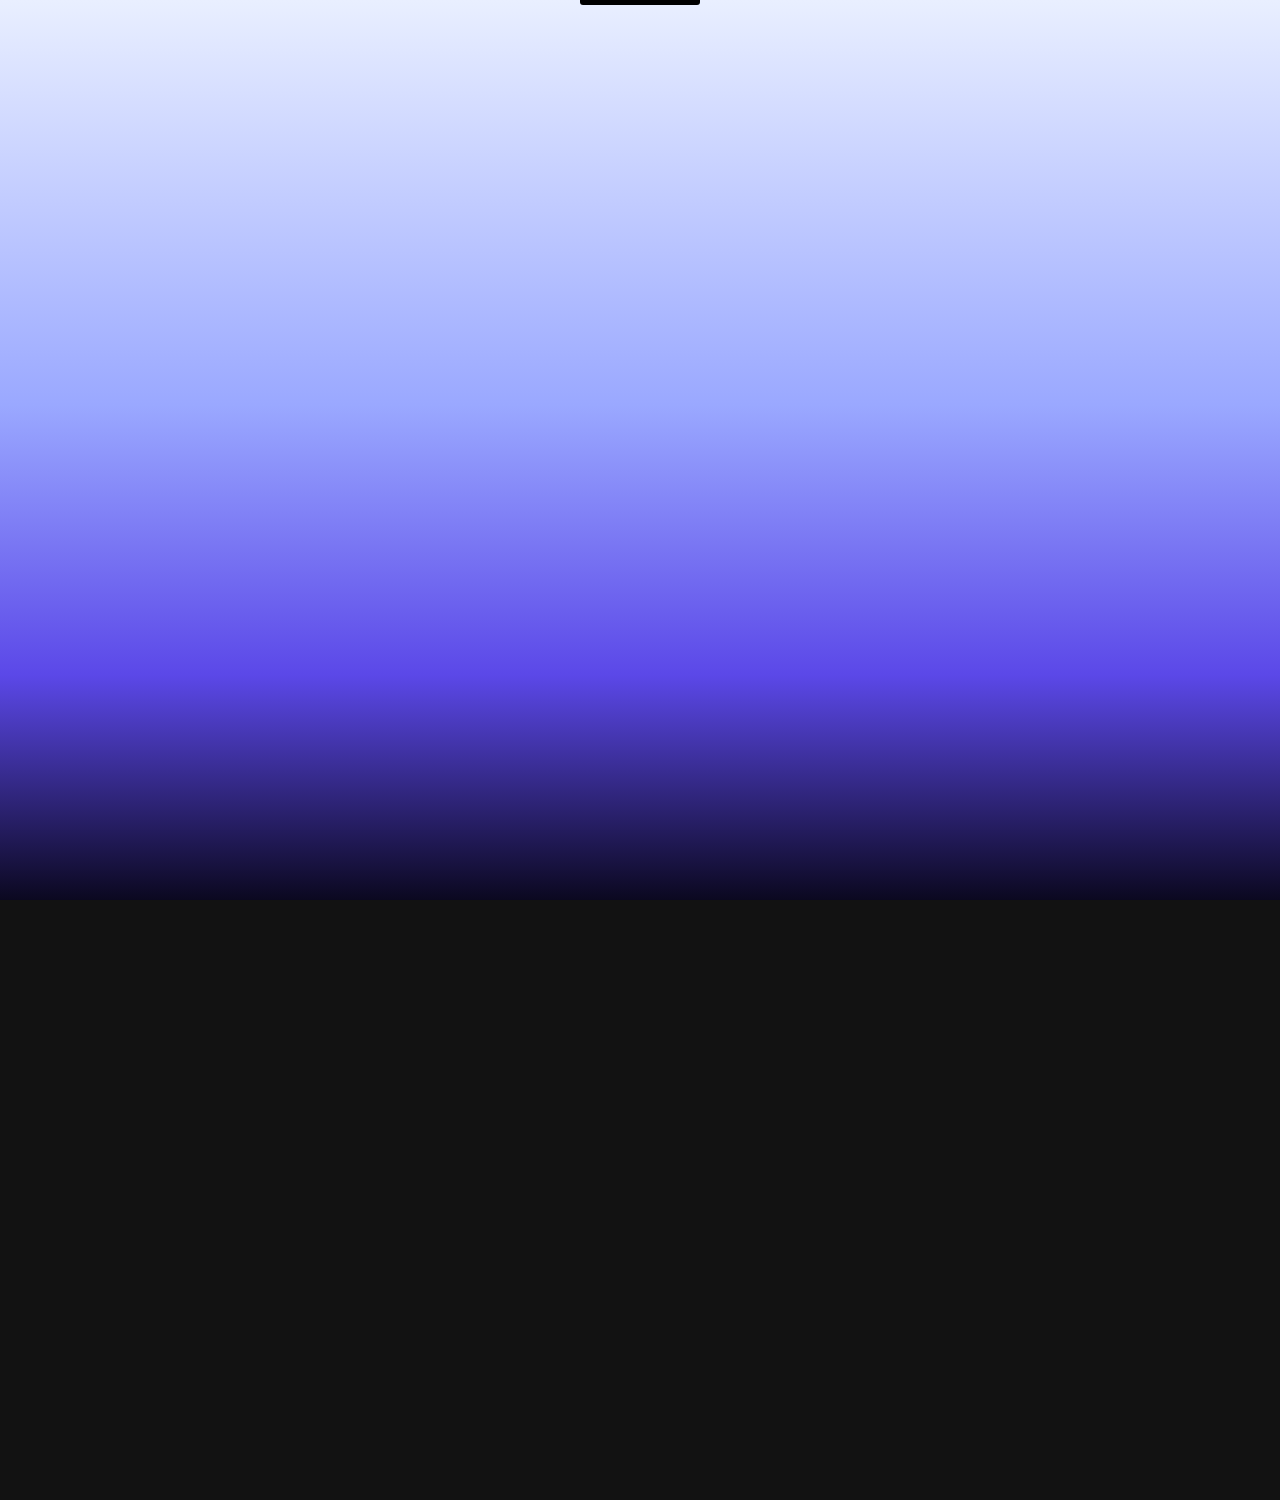
==== src/index.html @ 9a021958 "v1.2.1: frosted look only inside the notch, no backdrop behind Spidey The window-level blur covered " ====
<!doctype html>
<html lang="en">
  <head>
    <meta charset="utf-8" />
    <meta name="viewport" content="width=device-width, initial-scale=1" />
    <title>Lentera</title>
    <link rel="stylesheet" href="style.css" />
  </head>
  <body>
    <!-- Ikon garis (SVG) yang dipakai ulang di seluruh tampilan -->
    <svg width="0" height="0" style="position: absolute" aria-hidden="true">
      <defs>
        <!-- Garis tinta goresan tangan: tepi digoyang sedikit dengan noise -->
        <filter id="rough" x="-5%" y="-5%" width="110%" height="110%">
          <feTurbulence type="fractalNoise" baseFrequency="0.035" numOctaves="2" seed="7" />
          <feDisplacementMap in="SourceGraphic" scale="3.5" />
        </filter>
        <symbol id="i-play" viewBox="0 0 24 24"><path d="M8 5.5v13l11-6.5z" fill="currentColor" /></symbol>
        <symbol id="i-pause" viewBox="0 0 24 24"><rect x="6.5" y="5" width="4" height="14" rx="1.2" fill="currentColor" /><rect x="13.5" y="5" width="4" height="14" rx="1.2" fill="currentColor" /></symbol>
        <symbol id="i-rew" viewBox="0 0 24 24"><path d="M11.5 6v12L3 12zM21 6v12l-8.5-6z" fill="currentColor" /></symbol>
        <symbol id="i-ff" viewBox="0 0 24 24"><path d="M12.5 6v12L21 12zM3 6v12l8.5-6z" fill="currentColor" /></symbol>
        <symbol id="i-lyrics" viewBox="0 0 24 24"><path d="M5 4h14a2 2 0 0 1 2 2v9a2 2 0 0 1-2 2h-8l-5 4v-4H5a2 2 0 0 1-2-2V6a2 2 0 0 1 2-2z" fill="none" stroke="currentColor" stroke-width="1.8" stroke-linejoin="round" /><circle cx="9" cy="10.5" r="1.3" fill="currentColor" /><circle cx="15" cy="10.5" r="1.3" fill="currentColor" /></symbol>
        <symbol id="i-lyrics-on" viewBox="0 0 24 24"><path d="M5 4h14a2 2 0 0 1 2 2v9a2 2 0 0 1-2 2h-8l-5 4v-4H5a2 2 0 0 1-2-2V6a2 2 0 0 1 2-2z" fill="currentColor" /><circle cx="9" cy="10.5" r="1.4" fill="#000" /><circle cx="15" cy="10.5" r="1.4" fill="#000" /></symbol>
        <symbol id="i-left" viewBox="0 0 24 24"><path d="M14.5 6l-6 6 6 6" fill="none" stroke="currentColor" stroke-width="2.6" stroke-linecap="round" stroke-linejoin="round" /></symbol>
        <symbol id="i-right" viewBox="0 0 24 24"><path d="M9.5 6l6 6-6 6" fill="none" stroke="currentColor" stroke-width="2.6" stroke-linecap="round" stroke-linejoin="round" /></symbol>
        <symbol id="i-reset" viewBox="0 0 24 24"><path d="M19 12a7 7 0 1 1-2.05-4.95M19 4v4h-4" fill="none" stroke="currentColor" stroke-width="2" stroke-linecap="round" stroke-linejoin="round" /></symbol>
        <symbol id="i-timer" viewBox="0 0 24 24"><circle cx="12" cy="13.5" r="7.5" fill="none" stroke="currentColor" stroke-width="2" /><path d="M12 13.5V9.5M10 3h4M12 3v3" fill="none" stroke="currentColor" stroke-width="2" stroke-linecap="round" /></symbol>
        <symbol id="i-cup" viewBox="0 0 24 24"><path d="M5 9h11v5a5 5 0 0 1-5 5h-1a5 5 0 0 1-5-5zM16 10h1.5a2.5 2.5 0 0 1 0 5H16M8 3v3M11.5 3v3" fill="none" stroke="currentColor" stroke-width="1.8" stroke-linecap="round" stroke-linejoin="round" /></symbol>
        <symbol id="i-target" viewBox="0 0 24 24"><circle cx="12" cy="12" r="8" fill="none" stroke="currentColor" stroke-width="1.8" /><circle cx="12" cy="12" r="4" fill="none" stroke="currentColor" stroke-width="1.8" /><circle cx="12" cy="12" r="1.2" fill="currentColor" /></symbol>
        <symbol id="i-flag" viewBox="0 0 24 24"><path d="M6 21V4M6 4h11l-2 4 2 4H6" fill="none" stroke="currentColor" stroke-width="1.8" stroke-linecap="round" stroke-linejoin="round" /></symbol>
        <symbol id="i-sliders" viewBox="0 0 24 24"><path d="M4 7h9M17 7h3M4 17h3M11 17h9" fill="none" stroke="currentColor" stroke-width="1.8" stroke-linecap="round" /><circle cx="15" cy="7" r="2" fill="none" stroke="currentColor" stroke-width="1.8" /><circle cx="9" cy="17" r="2" fill="none" stroke="currentColor" stroke-width="1.8" /></symbol>
        <symbol id="i-drop" viewBox="0 0 24 24"><path d="M12 3.5c3.5 4.2 6 7.4 6 10.5a6 6 0 0 1-12 0c0-3.1 2.5-6.3 6-10.5z" fill="currentColor" /></symbol>
        <symbol id="i-bell" viewBox="0 0 24 24"><path d="M6 16V11a6 6 0 1 1 12 0v5l1.5 2h-15zM10 20.5a2.2 2.2 0 0 0 4 0" fill="currentColor" /></symbol>
        <symbol id="i-plus" viewBox="0 0 24 24"><circle cx="12" cy="12" r="9" fill="currentColor" /><path d="M12 8v8M8 12h8" stroke="#000" stroke-width="2.2" stroke-linecap="round" /></symbol>
        <symbol id="i-pencil" viewBox="0 0 24 24"><path d="M4 20l1-4.5L15.5 5a2.1 2.1 0 0 1 3 3L8 18.5zM13.5 7l3 3" fill="none" stroke="currentColor" stroke-width="1.8" stroke-linejoin="round" /></symbol>
        <symbol id="i-check" viewBox="0 0 24 24"><path d="M6.5 12.5l3.5 3.5 7.5-8" fill="none" stroke="currentColor" stroke-width="2.6" stroke-linecap="round" stroke-linejoin="round" /></symbol>
        <symbol id="i-x" viewBox="0 0 24 24"><path d="M7 7l10 10M17 7L7 17" fill="none" stroke="currentColor" stroke-width="2.2" stroke-linecap="round" /></symbol>
        <symbol id="i-inbox" viewBox="0 0 24 24"><path d="M12 2v8M8.5 7l3.5 3.5L15.5 7" fill="none" stroke="currentColor" stroke-width="2" stroke-linecap="round" stroke-linejoin="round" /><path d="M3 13h5l1.5 2.5h5L16 13h5v6.5a1.5 1.5 0 0 1-1.5 1.5h-15A1.5 1.5 0 0 1 3 19.5z" fill="currentColor" /></symbol>
        <symbol id="i-bolt" viewBox="0 0 24 24"><path d="M13.5 2.5L5 13.5h6l-1 8 8.5-11h-6z" fill="currentColor" /></symbol>
        <symbol id="i-bt" viewBox="0 0 24 24"><path d="M7 7.5l10 9-5 4.5V3l5 4.5-10 9" fill="none" stroke="currentColor" stroke-width="2" stroke-linecap="round" stroke-linejoin="round" /></symbol>
        <symbol id="i-headphones" viewBox="0 0 24 24"><path d="M4 15v-3a8 8 0 0 1 16 0v3" fill="none" stroke="currentColor" stroke-width="2" /><rect x="3" y="14" width="4.5" height="6.5" rx="1.8" fill="currentColor" /><rect x="16.5" y="14" width="4.5" height="6.5" rx="1.8" fill="currentColor" /></symbol>
        <symbol id="i-wifi-off" viewBox="0 0 24 24"><path d="M2.5 9a14 14 0 0 1 19 0M5.5 12.5a9.5 9.5 0 0 1 13 0M9 16a4.5 4.5 0 0 1 6 0" fill="none" stroke="currentColor" stroke-width="2" stroke-linecap="round" opacity=".45" /><circle cx="12" cy="19.5" r="1.5" fill="currentColor" /><path d="M4 4l16 16" stroke="currentColor" stroke-width="2.2" stroke-linecap="round" /></symbol>
        <symbol id="i-wifi" viewBox="0 0 24 24"><path d="M2.5 9a14 14 0 0 1 19 0M5.5 12.5a9.5 9.5 0 0 1 13 0M9 16a4.5 4.5 0 0 1 6 0" fill="none" stroke="currentColor" stroke-width="2" stroke-linecap="round" /><circle cx="12" cy="19.5" r="1.5" fill="currentColor" /></symbol>
        <symbol id="i-vol" viewBox="0 0 24 24"><path d="M4 9.5h3.5L12 5.5v13l-4.5-4H4z" fill="currentColor" /><path d="M15.5 9a4 4 0 0 1 0 6M18 6.5a7.5 7.5 0 0 1 0 11" fill="none" stroke="currentColor" stroke-width="1.8" stroke-linecap="round" /></symbol>
        <symbol id="i-mute" viewBox="0 0 24 24"><path d="M4 9.5h3.5L12 5.5v13l-4.5-4H4z" fill="currentColor" /><path d="M16 9.5l5 5M21 9.5l-5 5" stroke="currentColor" stroke-width="1.8" stroke-linecap="round" /></symbol>
        <symbol id="i-caps" viewBox="0 0 24 24"><path d="M12 4l7 7.5h-4v4H9v-4H5z" fill="none" stroke="currentColor" stroke-width="1.8" stroke-linejoin="round" /><path d="M9 19.5h6" stroke="currentColor" stroke-width="1.8" stroke-linecap="round" /></symbol>
        <symbol id="i-key" viewBox="0 0 24 24"><rect x="3" y="6" width="18" height="12" rx="2.5" fill="none" stroke="currentColor" stroke-width="1.8" /><path d="M7 10h.01M10.5 10h.01M14 10h.01M17 10h.01M8 14h8" stroke="currentColor" stroke-width="1.8" stroke-linecap="round" /></symbol>
        <symbol id="i-mosque" viewBox="0 0 24 24"><path d="M12 3c-.5 1.5-4.5 3.5-4.5 7h9C16.5 6.5 12.5 4.5 12 3zM6 21v-9h12v9h-4v-4a2 2 0 0 0-4 0v4zM3.5 21V9.5M20.5 21V9.5" fill="none" stroke="currentColor" stroke-width="1.7" stroke-linejoin="round" stroke-linecap="round" /></symbol>
        <symbol id="i-note" viewBox="0 0 24 24"><path d="M6 3h9l4 4v14H6zM14.5 3v4.5H19M9 12h7M9 16h5" fill="none" stroke="currentColor" stroke-width="1.8" stroke-linejoin="round" stroke-linecap="round" /></symbol>
        <symbol id="i-music" viewBox="0 0 24 24"><path d="M9 17.5V6l11-2.5v11.5" fill="none" stroke="currentColor" stroke-width="1.8" stroke-linejoin="round" /><circle cx="6.5" cy="17.5" r="2.7" fill="currentColor" /><circle cx="17.5" cy="15" r="2.7" fill="currentColor" /></symbol>
        <symbol id="i-folder" viewBox="0 0 24 24"><path d="M3 6.5A1.5 1.5 0 0 1 4.5 5h5l2 2h8A1.5 1.5 0 0 1 21 8.5v9a1.5 1.5 0 0 1-1.5 1.5h-15A1.5 1.5 0 0 1 3 17.5z" fill="currentColor" /></symbol>
        <symbol id="i-battery-low" viewBox="0 0 24 24"><rect x="2.5" y="7" width="17" height="10" rx="2.5" fill="none" stroke="currentColor" stroke-width="1.8" /><rect x="5" y="9.5" width="3.5" height="5" rx="1" fill="currentColor" /><path d="M21.5 10.5v3" stroke="currentColor" stroke-width="2" stroke-linecap="round" /></symbol>
        <symbol id="i-gear" viewBox="0 0 24 24"><circle cx="12" cy="12" r="3" fill="none" stroke="currentColor" stroke-width="1.8" /><path d="M12 2.8v2.4M12 18.8v2.4M2.8 12h2.4M18.8 12h2.4M5.5 5.5l1.7 1.7M16.8 16.8l1.7 1.7M5.5 18.5l1.7-1.7M16.8 7.2l1.7-1.7" stroke="currentColor" stroke-width="1.8" stroke-linecap="round" /></symbol>
      </defs>
    </svg>

    <div id="stage">
      <div id="notch" class="collapsed" data-page="music">
        <div class="body">
          <!-- Notch tertutup: cincin baterai, jam, gelombang suara -->
          <div class="mini">
            <span class="batt" id="miniBatt"><span class="ring-mini" id="miniRing"></span><svg class="bolt" id="miniBolt"><use href="#i-bolt" /></svg></span>
            <div class="mini-center">
              <div class="mini-clock" id="miniClock"></div>
              <div class="mini-text" id="miniText"></div>
            </div>
            <span class="wave" id="miniWave"><i></i><i></i><i></i><i></i><i></i></span>
            <div class="eyes" id="eyes"><i></i><i></i><span class="zz">z</span></div>
          </div>

          <!-- Kartu sekilas -->
          <div class="peek" id="peek">
            <div class="peek-ring" id="peekRing"></div>
            <div class="peek-text">
              <div class="peek-title" id="peekTitle"></div>
              <div class="peek-body" id="peekBody"></div>
              <div class="peek-bar" id="peekBar"><i></i></div>
            </div>
            <div class="peek-side" id="peekSide"></div>
          </div>

          <!-- Notch terbuka -->
          <div class="panel">
            <header class="phead">
              <div class="pleft">
                <button class="gear" id="gearBtn" title="Settings"><svg><use href="#i-gear" /></svg></button>
                <div class="ptitle" id="ptitle"></div>
              </div>
              <div class="pdate"><span class="batt" id="headBatt"><span class="ring-mini" id="headRing"></span><span id="headPct"></span><svg class="bolt" id="headBolt"><use href="#i-bolt" /></svg></span><span id="dateBig"></span><b id="clockBig"></b></div>
              <span class="wave" id="headWave"><i></i><i></i><i></i><i></i><i></i></span>
            </header>

            <button class="nav nav-l" id="navL" title="Previous"><svg><use href="#i-left" /></svg></button>
            <button class="nav nav-r" id="navR" title="Next"><svg><use href="#i-right" /></svg></button>

            <!-- Musik -->
            <section class="page" data-page="music">
              <div class="player">
                <div class="art" id="art"></div>
                <div class="pinfo">
                  <div class="ptrack" id="track"></div>
                  <div class="partist" id="artist"></div>
                </div>
                <div class="ptime">
                  <span id="tPos">00:00</span>
                  <div class="seek" id="seek"><div class="seek-fill" id="seekFill"></div></div>
                  <span id="tLeft">-00:00</span>
                </div>
                <div class="pctrl">
                  <button class="lyr" id="lyricsBtn" title="Lyrics"><svg><use href="#i-lyrics" /></svg></button>
                  <div class="pbtns">
                    <button data-media="prev" title="Previous"><svg><use href="#i-rew" /></svg></button>
                    <button data-media="toggle" class="pp" id="playBtn" title="Play/Pause"><svg><use href="#i-play" /></svg></button>
                    <button data-media="next" title="Next"><svg><use href="#i-ff" /></svg></button>
                  </div>
                </div>
              </div>
              <div class="lyrics" id="lyrics"></div>
            </section>

            <!-- Fokus: timer bebas + stopwatch -->
            <section class="page" data-page="timer">
              <div class="focus">
                <div class="fring" id="fring">
                  <svg viewBox="0 0 100 100"><circle class="trk" cx="50" cy="50" r="44" /><circle class="prg" id="fprg" cx="50" cy="50" r="44" /></svg>
                  <svg class="ficon"><use href="#i-timer" /></svg>
                </div>
                <div class="fmain">
                  <div class="fclock"><span id="fClock">25:00</span><button class="round" id="fReset" title="Reset"><svg><use href="#i-reset" /></svg></button></div>
                  <div class="fsub" id="fSub">Focus</div>
                  <div class="fbtns">
                    <button class="pill" id="fLeft"></button>
                    <button class="pill go" id="fStart"><svg><use href="#i-play" /></svg></button>
                    <button class="pill" id="fMode"></button>
                  </div>
                </div>
                <!-- Pengaturan timer -->
                <div class="fedit" id="fEdit" hidden>
                  <div class="fe-row">
                    <label><input type="number" id="cdH" min="0" max="23" value="0" /><span>h</span></label>
                    <label><input type="number" id="cdM" min="0" max="59" value="25" /><span>m</span></label>
                    <label><input type="number" id="cdS" min="0" max="59" value="0" /><span>s</span></label>
                    <input type="text" id="cdLabel" placeholder="Name, e.g. Study" maxlength="24" />
                  </div>
                  <div class="presets" id="presets"></div>
                  <div class="fe-row">
                    <label class="chk"><input type="checkbox" id="cdRepeat" /> Repeat automatically</label>
                    <span class="grow"></span>
                    <button class="pill" id="cdSave"><svg><use href="#i-plus" /></svg>Save preset</button>
                    <button class="pill light" id="fEditDone">Done</button>
                  </div>
                </div>
              </div>
            </section>

            <!-- Sholat -->
            <section class="page" data-page="prayer">
              <div class="prayer">
                <div class="pr-left">
                  <div class="pr-name" id="prName"></div>
                  <div class="pr-time" id="prTime"></div>
                  <div class="pr-count" id="prCount"></div>
                </div>
                <div class="pr-list" id="prList"></div>
              </div>
            </section>

            <!-- Air -->
            <section class="page" data-page="water">
              <div class="water">
                <div class="w-left">
                  <div class="w-top">
                    <div class="w-num"><b id="wNow">0</b><span> / <span id="wGoal">2</span> L</span></div>
                    <button class="switch" id="wSwitch" title="Drink reminder"><i><svg><use href="#i-bell" /></svg></i></button>
                  </div>
                  <div class="w-sub" id="wSub"></div>
                  <div class="w-bar"><i id="wBar"></i></div>
                  <div class="w-btns">
                    <button class="pill blue" id="waterAdd"><svg><use href="#i-drop" /></svg><span>Drink</span></button>
                    <button class="pill" id="waterSetBtn"><svg><use href="#i-sliders" /></svg>Adjust</button>
                  </div>
                </div>
                <div class="w-right">
                  <div class="chart" id="waterChart"></div>
                  <div class="w-set" id="waterSet" hidden>
                    <div class="ws-row"><span>Target</span><span class="chips" id="goalChips"></span></div>
                    <div class="ws-row"><span>Glass size</span><span class="chips" id="glassChips"></span></div>
                    <div class="ws-row"><span>Active hours</span><span class="hours"><input type="number" id="wFrom" min="0" max="23" /> – <input type="number" id="wTo" min="1" max="24" /></span></div>
                    <div class="ws-row"><span>Remind every</span>
                      <select id="wEvery"><option value="30">30 min</option><option value="45">45 min</option><option value="60">1 hour</option><option value="90">1.5 hours</option><option value="120">2 hours</option></select>
                    </div>
                    <div class="ws-row"><span></span><button class="link" id="waterUndo">Undo last drink</button></div>
                  </div>
                </div>
              </div>
            </section>

            <!-- Rak -->
            <section class="page" data-page="shelf">
              <div class="shelf" id="shelf">
                <div class="shelf-empty" id="shelfEmpty">
                  <svg><use href="#i-inbox" /></svg>
                  <b id="shelfDropText">Drop files here</b>
                  <span>Drag them out anytime · click to open</span>
                </div>
                <ul class="shelf-items" id="shelfItems"></ul>
                <button class="shelf-clear" id="shelfClear" title="Clear shelf">Clear</button>
              </div>
            </section>

            <!-- To-do -->
            <section class="page" data-page="todo">
              <div class="todo">
                <div class="t-left">
                  <div class="t-score" id="todoScore">0/0</div>
                  <div class="t-sub">Done today</div>
                  <div class="t-btns">
                    <button class="pill" id="todoAddBtn"><svg><use href="#i-plus" /></svg>Add</button>
                    <button class="pill" id="todoEditBtn"><svg><use href="#i-pencil" /></svg>Edit</button>
                  </div>
                </div>
                <div class="t-right">
                  <form class="t-form" id="todoForm" hidden>
                    <input type="text" id="todoInput" placeholder="Task name" maxlength="120" />
                    <input type="time" id="todoTime" title="Reminder time (optional)" />
                    <button class="round ok" id="todoSubmit" title="Save"><svg><use href="#i-check" /></svg></button>
                    <button class="round" type="button" id="todoCancel" title="Cancel"><svg><use href="#i-x" /></svg></button>
                  </form>
                  <ul class="t-list" id="todoList"></ul>
                </div>
              </div>
            </section>

            <!-- Notifikasi -->
            <section class="page" data-page="notif">
              <ul class="n-list" id="notifList"></ul>
            </section>

            <!-- Pengaturan -->
            <section class="page" data-page="settings">
              <div class="settings">
                <label>Nickname <input type="text" id="setName" maxlength="20" placeholder="e.g. Claudia" /></label>
                <label>Prayer city <select id="setCity"></select></label>
                <label>Find another city (Indonesia)
                  <span class="pair"><input type="text" id="citySearch" placeholder="e.g. Sleman" /><button class="pill small" id="citySearchBtn">Search</button></span>
                </label>
                <label class="custom-loc" id="customLoc">Latitude / Longitude
                  <span class="pair"><input type="number" step="0.0001" id="setLat" /><input type="number" step="0.0001" id="setLng" /></span>
                </label>
                <label>Prayer times source <select id="setPrayerSrc">
                  <option value="online">Online (Kemenag RI, auto-updates)</option><option value="offline">Offline calculation</option>
                </select></label>
                <label>Remind before prayer <select id="setPreMin">
                  <option value="0">Off</option><option value="5">5 min</option><option value="10">10 min</option><option value="15">15 min</option><option value="30">30 min</option>
                </select></label>
                <label>Manual correction (min) <input type="number" id="setOffset" min="-15" max="15" value="0" /></label>
                <label>Spidey appears every <select id="setMascot">
                  <option value="0">Off</option><option value="2">2 min</option><option value="4">4 min</option><option value="7">7 min</option><option value="10">10 min</option><option value="20">20 min</option>
                </select></label>
                <div class="set-status" id="prayerSrcInfo"></div>
                <label class="chk"><input type="checkbox" id="setMinimal" /> Thin line when not in use</label>
                <label class="chk"><input type="checkbox" id="setPrayerSound" /> Sound at prayer time</label>
                <label class="chk"><input type="checkbox" id="setEyes" /> Sleepy eyes when PC is idle</label>
                <label class="chk"><input type="checkbox" id="setMiniLyrics" /> Lyrics in the closed notch</label>
                <label class="chk"><input type="checkbox" id="setNotifPeek" /> Show other apps' notifications</label>
                <label class="chk"><input type="checkbox" id="setOverlays" /> Volume, Caps Lock &amp; language pop-ups</label>
                <label class="chk"><input type="checkbox" id="setAutostart" /> Start with Windows</label>
                <button class="link danger" id="resetAll">Erase all Lentera data</button>
              </div>
            </section>

            <div class="dots" id="dots"></div>
          </div>
        </div>
      </div>

      <div class="mascot" id="mascot"></div>
      <div class="bubble" id="bubble"></div>
    </div>

    <script type="module" src="js/app.js"></script>
  </body>
</html>
---- src/style.css ----
:root {
  --bg: #000;
  --gray: #2c2c2e;
  --gray-2: #3a3a3c;
  --fg: #ffffff;
  --fg-2: #a1a1a6;
  --fg-3: #6e6e73;
  --line: rgba(255, 255, 255, 0.1);
  --green: #32d74b;
  --green-bg: #173a1d;
  --blue: #2f8cff;
  --blue-2: #5ab4ff;
  --red: #ff4b55;
  --ease: cubic-bezier(0.32, 0.72, 0, 1);
  color-scheme: dark;
}

* {
  box-sizing: border-box;
}

html,
body {
  margin: 0;
  height: 100%;
  background: transparent;
  overflow: hidden;
  font-family: "Segoe UI Variable Display", "Segoe UI Variable Text", "Segoe UI", system-ui, sans-serif;
  font-size: 17px;
  color: var(--fg);
  user-select: none;
  -webkit-font-smoothing: antialiased;
}

button,
input,
select {
  font: inherit;
  color: inherit;
}

button {
  cursor: pointer;
  border: 0;
  background: none;
  padding: 0;
}

svg {
  width: 1em;
  height: 1em;
  flex: none;
}

#stage {
  position: relative;
  width: 100%;
  height: 100%;
}

/* ================= Bentuk notch ================= */

#notch {
  position: absolute;
  top: 0;
  left: 50%;
  transform: translateX(-50%);
  width: var(--w, 236px);
  height: var(--h, 40px);
  --r: 16px;
  transition:
    width 0.5s var(--ease),
    height 0.5s var(--ease);
}

/* Lengkungan cekung di kiri-kanan atas, seperti notch laptop */
#notch::before,
#notch::after {
  content: "";
  position: absolute;
  top: 0;
  width: 12px;
  height: 12px;
  pointer-events: none;
}

#notch::before {
  left: -12px;
  background: radial-gradient(circle at 0 100%, transparent 11.5px, var(--bg) 12px);
}

#notch::after {
  right: -12px;
  background: radial-gradient(circle at 100% 100%, transparent 11.5px, var(--bg) 12px);
}

.body {
  position: absolute;
  inset: 0;
  overflow: hidden;
  background: var(--bg);
  border-radius: 0 0 var(--r) var(--r);
  transition: border-radius 0.5s var(--ease), background 0.5s;
}

#notch.expanded,
#notch.peeking {
  filter: drop-shadow(0 14px 30px rgba(0, 0, 0, 0.45));
}

#notch.expanded {
  --w: 660px;
  --h: 228px;
}

#notch.expanded .body,
#notch.peeking .body {
  border-radius: 0 0 34px 34px;
}

#notch.expanded.lyrics-mode {
  --w: 820px;
}

#notch.expanded.lyrics-mode .body {
  background: linear-gradient(180deg, #000 0%, #050b1f 35%, #13306e 100%);
}

#notch.peeking {
  --w: 500px;
  --h: 92px;
}

#notch.peeking.small {
  --w: 330px;
  --h: 56px;
}

#notch.peeking.small .body {
  border-radius: 0 0 26px 26px;
}

#notch.collapsed.wide {
  --w: 380px;
}

#notch.collapsed.minimal:not(.wide) {
  --w: 200px;
  --h: 8px;
}

#notch.collapsed.minimal:not(.wide) .body {
  border-radius: 0 0 5px 5px;
}

#notch.collapsed.minimal:not(.wide)::before,
#notch.collapsed.minimal:not(.wide)::after {
  opacity: 0;
}

#notch.minimal:not(.wide) .mini {
  opacity: 0;
}

/* Mata: notch diberi cahaya biru-ungu di bagian bawah */
#notch.collapsed.idle .body {
  background:
    radial-gradient(120% 70% at 20% 120%, rgba(0, 200, 255, 0.95), transparent 60%),
    radial-gradient(120% 70% at 80% 120%, rgba(140, 70, 255, 0.95), transparent 60%),
    #000;
}

#notch.collapsed.idle {
  --h: 46px;
}

#notch.glow .body {
  box-shadow: inset 0 -2px 0 var(--accent, #fff);
}

.mini,
.peek,
.panel {
  position: absolute;
  inset: 0;
  transition: opacity 0.25s;
}

.peek,
.panel {
  opacity: 0;
  pointer-events: none;
}

#notch.peeking .mini,
#notch.expanded .mini {
  opacity: 0;
  pointer-events: none;
}

#notch.peeking .peek {
  opacity: 1;
  pointer-events: auto;
  transition-delay: 0.14s;
}

#notch.expanded .panel {
  opacity: 1;
  pointer-events: auto;
  transition-delay: 0.16s;
}

/* ================= Notch tertutup ================= */

.mini {
  display: flex;
  align-items: center;
  gap: 10px;
  padding: 0 16px;
}

.mini > * {
  transition: opacity 0.6s;
}

.mini-center {
  flex: 1;
  min-width: 0;
  display: grid;
  place-items: center;
}

.mini-clock,
.mini-text {
  grid-area: 1 / 1;
  transition: opacity 0.6s;
}

.mini-clock {
  font-size: 22px;
  font-weight: 700;
  font-variant-numeric: tabular-nums;
}

.mini-text {
  max-width: 100%;
  font-size: 16px;
  font-weight: 600;
  color: var(--fg-2);
  white-space: nowrap;
  overflow: hidden;
  text-overflow: ellipsis;
  opacity: 0;
}

#notch.has-text .mini-text {
  opacity: 1;
}

#notch.has-text .mini-clock {
  opacity: 0;
}

/* Cincin progres kecil (baterai) */
.ring-mini {
  --p: 0;
  --c: var(--green);
  width: 18px;
  height: 18px;
  border-radius: 50%;
  background: conic-gradient(var(--c) calc(var(--p) * 1%), rgba(255, 255, 255, 0.14) 0);
  -webkit-mask: radial-gradient(circle, transparent 5.5px, #000 6px);
  mask: radial-gradient(circle, transparent 5.5px, #000 6px);
  flex: none;
}

/* Ikon gelombang suara */
.wave {
  display: flex;
  align-items: center;
  gap: 2px;
  height: 18px;
}

.wave i {
  width: 3px;
  border-radius: 2px;
  background: var(--fg);
  height: 60%;
}

.wave i:nth-child(1) {
  height: 55%;
}
.wave i:nth-child(2) {
  height: 100%;
}
.wave i:nth-child(3) {
  height: 75%;
}
.wave i:nth-child(4) {
  height: 100%;
}
.wave i:nth-child(5) {
  height: 65%;
}

.wave.on i {
  animation: wv 0.9s ease-in-out infinite;
}
.wave.on i:nth-child(2) {
  animation-delay: -0.2s;
}
.wave.on i:nth-child(3) {
  animation-delay: -0.5s;
}
.wave.on i:nth-child(4) {
  animation-delay: -0.35s;
}
.wave.on i:nth-child(5) {
  animation-delay: -0.65s;
}

@keyframes wv {
  0%,
  100% {
    transform: scaleY(0.45);
  }
  50% {
    transform: scaleY(1);
  }
}

/* Mata maskot */
.eyes {
  position: absolute;
  left: 50%;
  top: 50%;
  transform: translate(-50%, -58%);
  display: flex;
  gap: 18px;
  opacity: 0;
  pointer-events: none;
}

.eyes i {
  width: 12px;
  height: 19px;
  border-radius: 50%;
  background: #fff;
  box-shadow: 0 0 8px rgba(255, 255, 255, 0.35);
  animation: blink 5s infinite;
  transition: height 0.6s var(--ease), border-radius 0.6s;
}

@keyframes blink {
  0%,
  94%,
  100% {
    transform: scaleY(1);
  }
  97% {
    transform: scaleY(0.1);
  }
}

.eyes .zz {
  position: absolute;
  right: -16px;
  top: -8px;
  font-size: 14px;
  font-weight: 800;
  color: #cfe3ff;
  opacity: 0;
  animation: zf 2.4s ease-in-out infinite;
}

@keyframes zf {
  50% {
    transform: translate(3px, -4px);
  }
}

#notch.idle .eyes {
  opacity: 1;
}

#notch.idle .mini > :not(.eyes) {
  opacity: 0;
}

#notch.dozing .eyes i {
  height: 3px;
  border-radius: 2px;
  margin-top: 8px;
  animation: none;
}

#notch.dozing .eyes .zz {
  opacity: 1;
}

#notch.waving .eyes i {
  height: 9px;
  border-radius: 9px 9px 3px 3px;
  animation: none;
}

#notch.waving .eyes {
  animation: hello 0.4s ease-in-out 5 alternate;
}

@keyframes hello {
  to {
    transform: translate(-50%, -58%) rotate(6deg);
  }
}

/* ================= Kartu sekilas ================= */

.peek {
  display: flex;
  align-items: center;
  gap: 18px;
  padding: 6px 34px 4px;
}

.peek-ring {
  --p: 100;
  --c: var(--green);
  position: relative;
  flex: none;
  width: 46px;
  height: 46px;
  display: grid;
  place-items: center;
  font-size: 25px;
}

.peek-ring::before {
  content: "";
  position: absolute;
  inset: 0;
  border-radius: 50%;
  background: conic-gradient(var(--c) calc(var(--p) * 1%), rgba(255, 255, 255, 0.16) 0);
  -webkit-mask: radial-gradient(circle, transparent 17px, #000 17.5px);
  mask: radial-gradient(circle, transparent 17px, #000 17.5px);
}

#notch.small .peek {
  padding: 4px 24px 2px;
  gap: 12px;
}

#notch.small .peek-ring {
  width: 30px;
  height: 30px;
  font-size: 18px;
}

#notch.small .peek-ring::before {
  -webkit-mask: radial-gradient(circle, transparent 11px, #000 11.5px);
  mask: radial-gradient(circle, transparent 11px, #000 11.5px);
}

.peek-text {
  flex: 1;
  min-width: 0;
}

.peek-title {
  font-weight: 700;
  font-size: 25px;
  white-space: nowrap;
  overflow: hidden;
  text-overflow: ellipsis;
}

#notch.small .peek-title {
  font-size: 18px;
}

.peek-body {
  color: var(--fg-2);
  font-size: 18px;
  white-space: nowrap;
  overflow: hidden;
  text-overflow: ellipsis;
}

.peek-body:empty {
  display: none;
}

.peek-bar {
  display: none;
  height: 4px;
  border-radius: 2px;
  background: var(--gray-2);
  overflow: hidden;
  margin-top: 5px;
}

.peek-bar.on {
  display: block;
}

.peek-bar i {
  display: block;
  height: 100%;
  width: 0;
  background: var(--fg);
  transition: width 0.15s;
}

.peek-side {
  flex: none;
  font-size: 42px;
  font-weight: 500;
  font-variant-numeric: tabular-nums;
}

#notch.small .peek-side {
  font-size: 21px;
  font-weight: 700;
}

/* Lingkaran ikon di kanan (mis. headphone) */
.peek-side .bubble-icon {
  width: 62px;
  height: 62px;
  border-radius: 50%;
  display: grid;
  place-items: center;
  font-size: 36px;
  background: radial-gradient(circle, #0d2a36 0 55%, #0a1d26 56% 100%);
  box-shadow: inset 0 0 0 2px #1b4d63, 0 0 0 5px #0d1f28;
  color: #9fe3ff;
}

#notch.peeking[data-theme] .body {
  background: var(--g);
}

/* ================= Panel terbuka ================= */

.panel {
  padding: 12px 56px 10px;
  display: flex;
  flex-direction: column;
}

.phead {
  position: relative;
  display: flex;
  align-items: center;
  justify-content: space-between;
  height: 30px;
  margin: 0 -32px 4px -32px;
}

.pleft {
  display: flex;
  align-items: center;
  gap: 10px;
  min-width: 0;
}

/* Ikon gerigi pengaturan di kiri atas; berputar sedikit tiap diklik */
.gear {
  width: 30px;
  height: 30px;
  border-radius: 50%;
  display: grid;
  place-items: center;
  font-size: 25px;
  color: var(--fg-2);
  transition: color 0.2s, background 0.2s;
}

.gear svg {
  transition: transform 0.6s cubic-bezier(0.34, 1.56, 0.64, 1);
}

.gear:hover,
.gear.on {
  color: #fff;
  background: var(--gray);
}

#notch[data-page="settings"] .nav,
#notch[data-page="settings"] .dots {
  visibility: hidden;
}

/* Baterai: cincin + persen + petir saat mengisi */
.batt {
  display: inline-flex;
  align-items: center;
  gap: 4px;
}

.batt .bolt {
  display: none;
  color: var(--green);
  font-size: 18px;
}

.batt.charging .bolt {
  display: block;
}

#headPct {
  font-variant-numeric: tabular-nums;
}

.batt.charging #headPct {
  color: var(--green);
}

.mini .batt .bolt {
  font-size: 17px;
  margin-left: -2px;
}

.pill.small {
  height: 26px;
  padding: 0 10px;
  font-size: 16px;
  flex: none;
}

.set-status {
  color: var(--fg-3);
  font-size: 14px;
  align-self: end;
}

.ptitle {
  font-size: 25px;
  font-weight: 700;
  white-space: nowrap;
}

.ptitle em {
  font-style: normal;
}

.pdate {
  position: absolute;
  left: 50%;
  transform: translateX(-50%);
  display: flex;
  align-items: center;
  gap: 10px;
  font-size: 22px;
  white-space: nowrap;
}

.pdate b {
  font-weight: 700;
  font-variant-numeric: tabular-nums;
}

.pdate .ring-mini {
  width: 20px;
  height: 20px;
  -webkit-mask: radial-gradient(circle, transparent 6.5px, #000 7px);
  mask: radial-gradient(circle, transparent 6.5px, #000 7px);
}

.phead .wave {
  margin-left: auto;
  height: 20px;
}

#notch[data-page="music"] .pdate {
  left: calc(50% + 40px);
}

.nav {
  position: absolute;
  top: 50%;
  margin-top: -14px;
  width: 30px;
  height: 30px;
  border-radius: 50%;
  background: var(--gray-2);
  color: var(--fg);
  display: grid;
  place-items: center;
  font-size: 20px;
  z-index: 2;
  transition: filter 0.15s;
}

.nav:hover {
  filter: brightness(1.3);
}

.nav-l {
  left: 16px;
}

.nav-r {
  right: 16px;
}

.nav[hidden] {
  display: none;
}

.dots {
  display: flex;
  justify-content: center;
  gap: 6px;
  margin-top: auto;
  padding-top: 4px;
}

.dots button {
  width: 6px;
  height: 6px;
  border-radius: 3px;
  background: #8e8e93;
  transition: width 0.3s var(--ease), background 0.3s;
}

.dots button.on {
  width: 22px;
  background: #fff;
}

.page {
  display: none;
  flex: 1;
  min-height: 0;
}

#notch[data-page="music"] .page[data-page="music"],
#notch[data-page="timer"] .page[data-page="timer"],
#notch[data-page="prayer"] .page[data-page="prayer"],
#notch[data-page="water"] .page[data-page="water"],
#notch[data-page="shelf"] .page[data-page="shelf"],
#notch[data-page="todo"] .page[data-page="todo"],
#notch[data-page="notif"] .page[data-page="notif"],
#notch[data-page="settings"] .page[data-page="settings"] {
  display: flex;
}

/* Tombol pil seperti di Nusa */
.pill {
  height: 36px;
  padding: 0 14px;
  border-radius: 18px;
  background: var(--gray);
  display: inline-flex;
  align-items: center;
  justify-content: center;
  gap: 8px;
  font-size: 20px;
  font-weight: 500;
  white-space: nowrap;
  transition: filter 0.15s, transform 0.1s;
}

.pill svg {
  font-size: 21px;
}

.pill:hover {
  filter: brightness(1.25);
}

.pill:active {
  transform: scale(0.97);
}

.pill.go {
  min-width: 86px;
  background: var(--red);
}

.pill.blue {
  background: #0f5fd1;
}

.pill.light {
  background: #fff;
  color: #000;
}

.round {
  width: 30px;
  height: 30px;
  border-radius: 50%;
  background: var(--gray);
  display: inline-grid;
  place-items: center;
  font-size: 20px;
}

.round.ok {
  background: var(--green);
  color: #002a0c;
}

.link {
  color: var(--fg-2);
  font-size: 16px;
}

.link:hover {
  color: var(--fg);
}

.link.danger {
  color: var(--red);
}

.chk {
  display: flex;
  align-items: center;
  gap: 6px;
  color: var(--fg-2);
  font-size: 16px;
}

input[type="text"],
input[type="number"],
input[type="time"],
select {
  background: var(--gray);
  border: 1px solid transparent;
  border-radius: 10px;
  height: 30px;
  padding: 0 10px;
  outline: none;
}

input:focus,
select:focus {
  border-color: var(--fg-3);
}

input[type="checkbox"] {
  accent-color: var(--green);
}

.grow {
  flex: 1;
}

/* ================= Musik ================= */

.page[data-page="music"] {
  gap: 0;
}

.player {
  flex: 1;
  display: grid;
  grid-template-columns: 100px 1fr;
  grid-template-rows: 1fr auto auto;
  column-gap: 26px;
  row-gap: 4px;
  min-width: 0;
  margin-top: -30px;
}

.art {
  grid-row: 1;
  width: 100px;
  height: 100px;
  border-radius: 14px;
  background: var(--gray) center / cover;
  display: grid;
  place-items: center;
  font-size: 44px;
  align-self: end;
}

.pinfo {
  align-self: center;
  min-width: 0;
  padding-top: 26px;
}

.ptrack {
  font-size: 25px;
  font-weight: 700;
  white-space: nowrap;
  overflow: hidden;
  text-overflow: ellipsis;
}

.partist {
  color: var(--fg-2);
  font-size: 19px;
  white-space: nowrap;
  overflow: hidden;
  text-overflow: ellipsis;
}

.ptime {
  grid-column: 1 / -1;
  display: flex;
  align-items: center;
  gap: 36px;
  font-size: 21px;
  font-variant-numeric: tabular-nums;
  margin-top: 6px;
}

.seek {
  position: relative;
  flex: 1;
  height: 5px;
  border-radius: 3px;
  background: rgba(255, 255, 255, 0.28);
  cursor: pointer;
}

.seek::before {
  content: "";
  position: absolute;
  inset: -9px 0;
}

.seek-fill {
  height: 100%;
  width: 0;
  background: #fff;
  border-radius: 3px;
}

.pctrl {
  grid-column: 1 / -1;
  position: relative;
  display: flex;
  align-items: center;
  height: 36px;
}

.lyr {
  font-size: 31px;
  color: var(--fg-2);
  margin-left: 32px;
}

.lyr:hover {
  color: var(--fg);
}

.pbtns {
  position: absolute;
  left: 50%;
  transform: translateX(-50%);
  display: flex;
  align-items: center;
  gap: 34px;
}

.pbtns button {
  font-size: 26px;
  display: grid;
  place-items: center;
}

.pbtns .pp {
  font-size: 31px;
}

.lyrics {
  display: none;
}

/* Mode lirik: notch melebar, dua panel */
#notch.lyrics-mode .phead,
#notch.lyrics-mode .nav,
#notch.lyrics-mode .dots {
  display: none;
}

#notch.lyrics-mode .panel {
  padding: 18px 28px 18px 36px;
}

#notch.lyrics-mode .page[data-page="music"] {
  gap: 22px;
}

#notch.lyrics-mode .player {
  flex: 0 0 350px;
  grid-template-columns: 100px 1fr;
  margin-top: 0;
  column-gap: 26px;
}

#notch.lyrics-mode .pinfo {
  padding-top: 0;
}

#notch.lyrics-mode .ptime {
  gap: 26px;
}

#notch.lyrics-mode .pctrl .lyr {
  color: #fff;
}

#notch.lyrics-mode .lyrics {
  display: block;
  flex: 1;
  min-width: 0;
  position: relative;
  overflow: hidden;
  border-left: 1px solid rgba(255, 255, 255, 0.12);
  padding-left: 18px;
  -webkit-mask-image: linear-gradient(transparent, #000 20%, #000 80%, transparent);
  mask-image: linear-gradient(transparent, #000 20%, #000 80%, transparent);
}

.lyrics-inner {
  transition: transform 0.5s var(--ease);
}

.lyrics .l {
  padding: 6px 0;
  font-size: 25px;
  font-weight: 700;
  line-height: 1.3;
  color: rgba(255, 255, 255, 0.32);
  cursor: pointer;
  white-space: nowrap;
  overflow: hidden;
  text-overflow: ellipsis;
  transition: color 0.35s;
}

.lyrics .l:hover {
  color: rgba(255, 255, 255, 0.6);
}

.lyrics .l.cur {
  color: #fff;
  font-size: 27px;
}

.lyrics .msg {
  color: var(--fg-2);
  font-size: 20px;
  padding-top: 70px;
}

.lyrics .credit {
  position: absolute;
  right: 4px;
  bottom: 2px;
  font-size: 13px;
  color: rgba(255, 255, 255, 0.35);
}

/* ================= Fokus ================= */

.focus {
  position: relative;
  flex: 1;
  display: flex;
  align-items: center;
  gap: 40px;
  padding-left: 30px;
}

.fring {
  --c: var(--red);
  position: relative;
  flex: none;
  width: 104px;
  height: 104px;
  border-radius: 50%;
  background: radial-gradient(circle, color-mix(in srgb, var(--c) 22%, #000) 0 60%, transparent 61%);
  display: grid;
  place-items: center;
}

.fring > svg:first-child {
  position: absolute;
  inset: 0;
  width: 100%;
  height: 100%;
  transform: rotate(-90deg);
}

.fring circle {
  fill: none;
  stroke-width: 8;
}

.fring .trk {
  stroke: color-mix(in srgb, var(--c) 35%, #000);
}

.fring .prg {
  stroke: var(--c);
  stroke-linecap: round;
  stroke-dasharray: 276.46;
  stroke-dashoffset: 0;
  transition: stroke-dashoffset 0.3s linear;
}

.fring .ficon {
  font-size: 49px;
  color: #fff;
}

.fmain {
  flex: 1;
  display: flex;
  flex-direction: column;
  align-items: center;
}

.fclock {
  position: relative;
  display: flex;
  align-items: center;
}

#fClock {
  font-size: 60px;
  font-weight: 700;
  line-height: 1.05;
  font-variant-numeric: tabular-nums;
}

.fclock .round {
  position: absolute;
  left: 100%;
  margin-left: 14px;
}

.fsub {
  color: var(--fg-2);
  font-size: 21px;
  margin-bottom: 10px;
}

.fbtns {
  display: flex;
  gap: 12px;
}

.fedit {
  position: absolute;
  inset: 0;
  background: #000;
  display: flex;
  flex-direction: column;
  justify-content: center;
  gap: 10px;
  padding: 0 4px 0 30px;
}

.fedit[hidden] {
  display: none;
}

.fe-row {
  display: flex;
  align-items: center;
  gap: 8px;
}

.fe-row label:not(.chk) {
  display: flex;
  align-items: center;
  gap: 4px;
  color: var(--fg-3);
  font-size: 16px;
}

.fe-row input[type="number"] {
  width: 56px;
  text-align: center;
}

.fe-row input[type="text"] {
  flex: 1;
  min-width: 0;
}

.fedit .pill {
  height: 30px;
  font-size: 17px;
}

.presets {
  display: flex;
  gap: 6px;
  flex-wrap: wrap;
}

.preset {
  display: inline-flex;
  align-items: center;
  height: 26px;
  border-radius: 13px;
  background: var(--gray);
  font-size: 16px;
  overflow: hidden;
}

.preset .use {
  padding: 0 4px 0 11px;
  height: 100%;
}

.preset .x {
  width: 24px;
  height: 100%;
  color: var(--fg-3);
}

.preset .x:hover {
  color: var(--fg);
}

/* ================= Sholat ================= */

.prayer {
  flex: 1;
  min-width: 0;
  display: flex;
  align-items: center;
  gap: 14px;
  padding-left: 8px;
}

.pr-left {
  flex: 0 0 132px;
  min-width: 0;
}

.pr-name {
  font-size: 39px;
  font-weight: 700;
  line-height: 1.1;
}

.pr-time {
  font-size: 22px;
  font-weight: 600;
}

.pr-count {
  color: var(--fg-2);
  font-size: 17px;
  margin-top: 4px;
}

.pr-list {
  flex: 1;
  min-width: 0;
  display: grid;
  grid-template-columns: repeat(6, 1fr);
  gap: 6px;
}

.pcard {
  --c: #888;
  position: relative;
  height: 112px;
  min-width: 0;
  border-radius: 14px;
  padding: 9px 6px;
  display: flex;
  flex-direction: column;
  justify-content: space-between;
  background: var(--g, var(--gray));
  border: 1px solid color-mix(in srgb, var(--c) 35%, transparent);
  opacity: 0.75;
  transition: transform 0.25s, opacity 0.25s;
}

.pcard.next {
  opacity: 1;
  border-color: var(--c);
  box-shadow: 0 0 18px color-mix(in srgb, var(--c) 45%, transparent);
}

.pcard.past {
  opacity: 0.4;
}

.pcard .pi {
  font-size: 23px;
}

.pcard .pn {
  font-weight: 700;
  font-size: 16px;
}

.pcard .pt {
  font-size: 20px;
  font-weight: 700;
  font-variant-numeric: tabular-nums;
}

/* ================= Air ================= */

.water {
  flex: 1;
  display: flex;
  gap: 18px;
  padding: 0 0 0 24px;
}

.w-left {
  flex: 0 0 262px;
  display: flex;
  flex-direction: column;
  justify-content: center;
}

.w-top {
  display: flex;
  align-items: center;
  justify-content: space-between;
}

.w-num b {
  font-size: 52px;
  font-weight: 700;
  line-height: 1;
}

.w-num > span {
  color: var(--fg-2);
  font-size: 22px;
  font-weight: 600;
}

.switch {
  width: 56px;
  height: 32px;
  border-radius: 16px;
  background: var(--gray-2);
  position: relative;
  transition: background 0.2s;
}

.switch i {
  position: absolute;
  left: 3px;
  top: 3px;
  width: 26px;
  height: 26px;
  border-radius: 50%;
  background: #fff;
  color: #1270ff;
  display: grid;
  place-items: center;
  font-size: 17px;
  transition: left 0.25s var(--ease);
}

.switch.on {
  background: #1e88ff;
}

.switch.on i {
  left: 27px;
}

.w-sub {
  color: var(--fg-2);
  font-size: 20px;
  margin-top: 4px;
}

.w-sub b {
  color: var(--blue-2);
}

.w-bar {
  height: 5px;
  border-radius: 3px;
  background: var(--gray-2);
  margin: 6px 0 10px;
  overflow: hidden;
}

.w-bar i {
  display: block;
  height: 100%;
  width: 0;
  border-radius: 3px;
  background: linear-gradient(90deg, #1e88ff, #5ad0ff);
  transition: width 0.5s var(--ease);
}

.w-btns {
  display: flex;
  gap: 6px;
}

.w-right {
  flex: 1;
  min-width: 0;
  display: flex;
  flex-direction: column;
  justify-content: center;
  border-left: 1px solid var(--line);
  padding-left: 18px;
}

.chart {
  display: grid;
  grid-template-columns: 1fr 44px;
  grid-template-rows: 88px 18px;
  column-gap: 8px;
}

.chart[hidden] {
  display: none;
}

.chart .bars {
  display: flex;
  align-items: flex-end;
  gap: 7px;
  border-right: 1px solid var(--line);
  padding-right: 8px;
}

.chart .bars span {
  flex: 1;
  height: 100%;
  border-radius: 4px;
  background: rgba(255, 255, 255, 0.07);
  display: flex;
  align-items: flex-end;
  overflow: hidden;
}

.chart .bars i {
  width: 100%;
  border-radius: 4px;
  background: linear-gradient(180deg, #2c8dff, #1b5fd6);
  transition: height 0.5s var(--ease);
}

.chart .axis {
  display: flex;
  flex-direction: column;
  justify-content: space-between;
  color: var(--fg-2);
  font-size: 17px;
}

.chart .ticks {
  display: flex;
  gap: 7px;
  padding-right: 8px;
  color: var(--fg-2);
  font-size: 17px;
}

.chart .ticks span {
  flex: 1;
  white-space: nowrap;
}

.w-set {
  display: flex;
  flex-direction: column;
  gap: 5px;
}

.w-set[hidden] {
  display: none;
}

.ws-row {
  display: flex;
  justify-content: space-between;
  align-items: center;
  color: var(--fg-2);
  font-size: 16px;
}

.chips {
  display: flex;
  gap: 4px;
}

.chips button {
  padding: 3px 9px;
  border-radius: 10px;
  background: var(--gray);
  color: var(--fg-2);
  font-size: 14px;
}

.chips button.on {
  background: #1e88ff;
  color: #fff;
}

.hours input {
  width: 48px;
  height: 24px;
  text-align: center;
}

.ws-row select {
  height: 24px;
  padding: 0 6px;
}

/* ================= Rak ================= */

.shelf {
  position: relative;
  flex: 1;
  margin: 0 8px;
  border: 1.5px dashed rgba(255, 255, 255, 0.28);
  border-radius: 16px;
  overflow: hidden;
  transition: border-color 0.2s, background 0.2s;
}

#notch.dragging .shelf {
  border-color: #fff;
  background: rgba(255, 255, 255, 0.06);
}

.shelf-empty {
  position: absolute;
  inset: 0;
  display: flex;
  flex-direction: column;
  align-items: center;
  justify-content: center;
  gap: 4px;
}

.shelf-empty svg {
  font-size: 60px;
  margin-bottom: 6px;
}

.shelf-empty b {
  font-size: 23px;
  font-weight: 600;
}

.shelf-empty span {
  color: var(--fg-2);
  font-size: 17px;
}

.shelf-items {
  list-style: none;
  margin: 0;
  padding: 10px 12px;
  display: flex;
  gap: 8px;
  overflow-x: auto;
  height: 100%;
  align-items: center;
}

.file {
  position: relative;
  flex: 0 0 96px;
  display: flex;
  flex-direction: column;
  align-items: center;
  gap: 4px;
  padding: 8px 4px;
  border-radius: 12px;
  cursor: grab;
}

.file:hover {
  background: rgba(255, 255, 255, 0.07);
}

.ficon {
  width: 52px;
  height: 52px;
  border-radius: 12px;
  display: grid;
  place-items: center;
  font-size: 14px;
  font-weight: 800;
  color: #111;
  overflow: hidden;
  background-size: cover;
  background-position: center;
}

.ficon.folder {
  background: none;
  color: #5ac8fa;
  font-size: 65px;
}

.fname {
  font-size: 16px;
  width: 100%;
  text-align: center;
  white-space: nowrap;
  overflow: hidden;
  text-overflow: ellipsis;
}

.fsize {
  color: var(--fg-2);
  font-size: 14px;
}

.file.missing {
  opacity: 0.4;
}

.file .fx {
  position: absolute;
  top: 2px;
  right: 6px;
  width: 20px;
  height: 20px;
  border-radius: 50%;
  background: var(--gray-2);
  display: grid;
  place-items: center;
  font-size: 13px;
  opacity: 0;
}

.file:hover .fx {
  opacity: 1;
}

.shelf-clear {
  position: absolute;
  right: 10px;
  bottom: 6px;
  color: var(--fg-3);
  font-size: 14px;
}

.shelf-clear:hover {
  color: var(--fg);
}

/* ================= To-do ================= */

.todo {
  flex: 1;
  display: flex;
  gap: 20px;
  min-height: 0;
  padding-left: 16px;
}

.t-left {
  flex: 0 0 248px;
  display: flex;
  flex-direction: column;
  justify-content: center;
}

.t-score {
  font-size: 60px;
  font-weight: 700;
  line-height: 1.05;
  font-variant-numeric: tabular-nums;
}

.t-sub {
  color: var(--fg-2);
  font-size: 21px;
  margin-bottom: 12px;
}

.t-btns {
  display: flex;
  gap: 8px;
}

.t-btns .pill {
  height: 38px;
  padding: 0 12px;
}

.t-btns .pill.on {
  background: #fff;
  color: #000;
}

.t-right {
  flex: 1;
  min-width: 0;
  display: flex;
  flex-direction: column;
  min-height: 0;
}

.t-form {
  display: flex;
  gap: 5px;
  margin-bottom: 5px;
}

.t-form[hidden] {
  display: none;
}

.t-form #todoInput {
  flex: 1;
  min-width: 0;
}

.t-form input[type="time"] {
  width: 92px;
  padding: 0 6px;
}

.t-list {
  list-style: none;
  margin: 0;
  padding: 0 6px 0 0;
  flex: 1;
  overflow-y: auto;
  display: flex;
  flex-direction: column;
  gap: 6px;
}

.t-list li[data-id] {
  flex: none;
  display: flex;
  align-items: center;
  gap: 10px;
  height: 44px;
  padding: 0 12px;
  border-radius: 12px;
  background: #1c1c1e;
  cursor: pointer;
}

.t-list li.done {
  background: var(--green-bg);
}

.t-list .tt {
  flex: 1;
  min-width: 0;
  font-size: 21px;
  font-weight: 600;
  white-space: nowrap;
  overflow: hidden;
  text-overflow: ellipsis;
}

.t-list li.done .tt {
  color: rgba(255, 255, 255, 0.55);
  text-decoration: line-through;
}

.t-list .ttime {
  color: var(--fg-2);
  font-size: 16px;
  font-variant-numeric: tabular-nums;
}

.check {
  width: 22px;
  height: 22px;
  border-radius: 50%;
  border: 2px solid var(--fg-3);
  display: grid;
  place-items: center;
  font-size: 17px;
  flex: none;
  color: #fff;
}

.done .check {
  background: var(--green);
  border-color: var(--green);
}

.t-list .act {
  display: none;
  color: var(--fg-2);
  font-size: 20px;
}

.todo.editing .t-list .act {
  display: grid;
}

.t-list .empty {
  color: var(--fg-3);
  padding-top: 40px;
  text-align: center;
  list-style: none;
}

/* ================= Notifikasi ================= */

.n-list {
  list-style: none;
  margin: 0;
  padding: 0 24px;
  flex: 1;
  overflow-y: auto;
}

.n-list li {
  padding: 6px 0;
  border-bottom: 1px solid var(--line);
}

.n-list .na {
  color: var(--fg-3);
  font-size: 14px;
  display: flex;
  justify-content: space-between;
}

.n-list .nt {
  font-weight: 600;
}

.n-list .nb {
  color: var(--fg-2);
  font-size: 16px;
  white-space: nowrap;
  overflow: hidden;
  text-overflow: ellipsis;
}

.n-list .empty {
  border: 0;
  color: var(--fg-2);
  text-align: center;
  padding-top: 50px;
}

/* ================= Pengaturan ================= */

.settings {
  flex: 1;
  display: grid;
  grid-template-columns: 1fr 1fr;
  gap: 6px 16px;
  overflow-y: auto;
  align-content: start;
  padding: 0 8px;
}

.settings > label:not(.chk) {
  display: flex;
  flex-direction: column;
  gap: 2px;
  color: var(--fg-2);
  font-size: 14px;
}

.settings .pair {
  display: flex;
  gap: 6px;
}

.settings .pair input {
  width: 50%;
}

.custom-loc[hidden] {
  display: none !important;
}

.settings .danger {
  justify-self: start;
}

::-webkit-scrollbar {
  width: 5px;
  height: 5px;
}

::-webkit-scrollbar-thumb {
  background: #636366;
  border-radius: 3px;
}

/* Warna dan suasana tiap waktu sholat (kartu dan pengingat) */
.p-imsak,
.p-terbit {
  --c: #94a3b8;
  --g: linear-gradient(160deg, #1d2230, #14161d);
}
.p-subuh,
#notch[data-theme="subuh"] {
  --c: #a78bfa;
  --g: linear-gradient(160deg, #2a2156 0%, #4c2f6b 60%, #7a3f63 100%);
}
.p-dzuhur,
#notch[data-theme="dzuhur"] {
  --c: #facc15;
  --g: linear-gradient(160deg, #4a3b0c 0%, #2b2408 100%);
}
.p-ashar,
#notch[data-theme="ashar"] {
  --c: #fb923c;
  --g: linear-gradient(160deg, #5a2c0e 0%, #33190a 100%);
}
.p-maghrib,
#notch[data-theme="maghrib"] {
  --c: #f43f5e;
  --g: linear-gradient(160deg, #5c1631 0%, #3a1440 60%, #1e1236 100%);
}
.p-isya,
#notch[data-theme="isya"] {
  --c: #60a5fa;
  --g: radial-gradient(circle at 70% 20%, rgba(255, 255, 255, 0.35) 0 1px, transparent 2px),
    radial-gradient(circle at 25% 45%, rgba(255, 255, 255, 0.25) 0 1px, transparent 2px),
    linear-gradient(160deg, #0f1c45 0%, #0a1129 100%);
}

/* ---------- Maskot: Spidey pixel art bergelantungan ---------- */

.mascot {
  position: absolute;
  top: 0;
  left: 0;
  width: 70px;
  height: 104px;
  padding: 0 6px 6px;
  opacity: 0;
  transform: translateY(-110%);
  transition: opacity 0.3s, transform 0.7s cubic-bezier(0.34, 1.4, 0.64, 1);
  pointer-events: none;
  cursor: pointer;
  border-radius: 0 0 10px 10px;
  background:
    linear-gradient(165deg, rgba(255, 255, 255, 0.18), rgba(255, 255, 255, 0.04) 45%),
    rgba(22, 20, 34, 0.35);
  -webkit-backdrop-filter: blur(16px);
  backdrop-filter: blur(16px);
  border: 2.5px solid var(--ink, #0d0b14);
  border-top: 0;
}

body.no-glass .mascot {
  background: rgba(22, 20, 34, 0.9);
}

.mascot.show {
  opacity: 1;
  transform: none;
  pointer-events: auto;
}

.mascot svg {
  width: 100%;
  height: 100%;
  overflow: visible;
  image-rendering: pixelated;
}

.tera .t-swing {
  transform-box: view-box;
  transform-origin: 50% 0;
  animation: swing 3s ease-in-out infinite;
}

@keyframes swing {
  0%,
  100% {
    transform: rotate(-5deg);
  }
  50% {
    transform: rotate(5deg);
  }
}

.tera .t-eyes {
  transform-box: fill-box;
  transform-origin: center;
  animation: blink 4.2s steps(1) infinite;
}

@keyframes blink {
  0%,
  93%,
  100% {
    transform: scaleY(1);
  }
  95% {
    transform: scaleY(0.2);
  }
}

.tera .t-eyes-closed,
.tera .t-eyes-big,
.tera .t-acc {
  display: none;
}

.tera .t-arm {
  transform-box: fill-box;
  transform-origin: 50% 0;
}

/* Aksi */
.m-wave .t-arm-r {
  animation: wave-arm 0.35s steps(2) 8 alternate;
}

@keyframes wave-arm {
  to {
    transform: rotate(-40deg);
  }
}

.m-sleep .t-eyes,
.m-pray .t-eyes,
.m-love .t-eyes,
.m-cheer .t-eyes {
  display: none;
}

.m-sleep .t-eyes-closed,
.m-pray .t-eyes-closed,
.m-love .t-eyes-closed,
.m-cheer .t-eyes-closed {
  display: inline;
}

.m-sleep .t-zzz {
  display: inline;
  animation: float 2s steps(4) infinite;
}

.m-sleep .t-swing {
  animation-duration: 6s;
}

.m-drink .t-cup {
  display: inline;
  animation: float 1.2s steps(2) infinite;
}

.m-dance .t-swing {
  animation: swing 0.6s steps(3) infinite;
}

.m-dance .t-notes {
  display: inline;
  animation: float 1s steps(2) infinite;
}

.m-read .t-book {
  display: inline;
}

.m-shock .t-eyes {
  animation: none;
  transform: scale(1.18);
}

.m-shock .t-sweat {
  display: inline;
}

.m-shock .t-swing {
  animation: shake 0.1s steps(2) 10;
}

@keyframes shake {
  50% {
    transform: translateX(1.5px);
  }
}

.m-love .t-hearts,
.m-cheer .t-spark {
  display: inline;
  animation: float 1.4s steps(3) infinite;
}

.m-cheer .t-arm {
  animation: cheer 0.3s steps(2) infinite alternate;
}

@keyframes cheer {
  to {
    transform: translateY(-3px);
  }
}

.m-pray .t-arm-l {
  transform: translateX(2px);
}

.m-pray .t-arm-r {
  transform: translateX(-2px);
}

.m-think .t-swing {
  animation: swing 5s ease-in-out infinite;
}

@keyframes float {
  50% {
    transform: translateY(-2px);
  }
}

.bubble {
  position: absolute;
  top: 26px;
  left: 0;
  max-width: 260px;
  padding: 8px 12px;
  border-radius: 12px;
  background: #fffdf4;
  color: #1a1420;
  font-size: 17px;
  font-weight: 500;
  line-height: 1.35;
  box-shadow: 0 8px 22px rgba(0, 0, 0, 0.35);
  opacity: 0;
  transform: translateY(-6px) scale(0.92);
  transform-origin: top left;
  transition: opacity 0.3s 0.1s, transform 0.4s 0.1s var(--ease);
  pointer-events: none;
}

.bubble.show {
  opacity: 1;
  transform: none;
}

/* Saat dibuka di browser biasa untuk pratinjau */
body.preview {
  background: linear-gradient(180deg, #e9efff 0%, #9aa8ff 45%, #5b48e8 75%, #0b0820 100%);
}

/* =====================================================================
   Tema v1.2: kaca buram (frosted) + gaya komik pixel dengan garis tinta
   ===================================================================== */

@font-face {
  font-family: "Pixelify Sans";
  src: url("fonts/pixelify-sans-latin-400-normal.woff2") format("woff2");
  font-weight: 400;
}
@font-face {
  font-family: "Pixelify Sans";
  src: url("fonts/pixelify-sans-latin-600-normal.woff2") format("woff2");
  font-weight: 500 600;
}
@font-face {
  font-family: "Pixelify Sans";
  src: url("fonts/pixelify-sans-latin-700-normal.woff2") format("woff2");
  font-weight: 700 900;
}

:root {
  --ink: #0d0b14;
  --glass: rgba(22, 20, 34, 0.42);
  --glass-hi: rgba(255, 255, 255, 0.16);
  --gray: rgba(255, 255, 255, 0.13);
  --gray-2: rgba(255, 255, 255, 0.22);
  --fg-2: #d3d0e0;
  --fg-3: #a8a4ba;
  --line: rgba(255, 255, 255, 0.18);
  --green-bg: rgba(50, 215, 75, 0.28);
}

html,
body,
button,
input,
select {
  font-family: "Pixelify Sans", "Segoe UI", system-ui, sans-serif;
}

/* Telinga notch tidak dipakai di gaya kaca */
#notch::before,
#notch::after {
  display: none;
}

#notch .body {
  background:
    linear-gradient(165deg, var(--glass-hi) 0%, rgba(255, 255, 255, 0.04) 38%, rgba(0, 0, 0, 0.16) 100%),
    var(--glass);
  -webkit-backdrop-filter: blur(22px) saturate(150%);
  backdrop-filter: blur(22px) saturate(150%);
  box-shadow:
    inset 0 -1.5px 0 rgba(255, 255, 255, 0.35),
    inset 1.5px 0 0 rgba(255, 255, 255, 0.18),
    inset -1.5px 0 0 rgba(255, 255, 255, 0.18);
}

/* Tanpa blur sungguhan (dimatikan di Settings): kaca dibuat lebih pekat */
body.no-glass #notch .body {
  --glass: rgba(22, 20, 34, 0.9);
}

/* Titik raster ala komik di pojok kanan bawah */
#notch .body::before {
  content: "";
  position: absolute;
  inset: 0;
  pointer-events: none;
  background: radial-gradient(circle, rgba(255, 255, 255, 0.11) 1.2px, transparent 1.6px) 0 0 / 7px 7px;
  -webkit-mask-image: radial-gradient(circle at 100% 100%, #000 0%, transparent 55%);
  mask-image: radial-gradient(circle at 100% 100%, #000 0%, transparent 55%);
}

/* Garis tinta tebal yang sedikit bergelombang, seperti digambar tangan */
#notch .body::after {
  content: "";
  position: absolute;
  inset: -3px 1px 1px;
  pointer-events: none;
  border: 3px solid var(--ink);
  border-top: 0;
  border-radius: inherit;
  filter: url(#rough);
  opacity: 0.9;
}

/* Saat tidak dipakai: tetap garis hitam tipis yang polos */
#notch.collapsed.minimal:not(.wide) .body {
  background: #000;
  -webkit-backdrop-filter: none;
  backdrop-filter: none;
  box-shadow: none;
}

#notch.collapsed.minimal:not(.wide) .body::before,
#notch.collapsed.minimal:not(.wide) .body::after {
  display: none;
}

#notch.expanded.lyrics-mode .body {
  background:
    linear-gradient(165deg, rgba(255, 255, 255, 0.14), transparent 40%),
    linear-gradient(180deg, rgba(10, 16, 48, 0.55) 0%, rgba(26, 58, 140, 0.6) 100%);
}

#notch.peeking[data-theme] .body {
  background:
    linear-gradient(165deg, rgba(255, 255, 255, 0.14), transparent 40%),
    var(--g);
  opacity: 1;
}

#notch.idle .body {
  background:
    radial-gradient(120% 70% at 20% 120%, rgba(0, 200, 255, 0.8), transparent 60%),
    radial-gradient(120% 70% at 80% 120%, rgba(140, 70, 255, 0.8), transparent 60%),
    var(--glass);
}

#notch.expanded,
#notch.peeking {
  filter: none;
}

/* Teks: putih dengan bayangan tinta keras supaya tetap terbaca di atas kaca */
#notch {
  text-shadow: 0 2px 0 rgba(13, 11, 20, 0.75);
  letter-spacing: 0.2px;
}

.ptitle,
.peek-title,
.ptrack,
#fClock,
.t-score,
.pr-name,
.w-num b,
.peek-side {
  font-weight: 700;
  text-shadow:
    2px 2px 0 var(--ink),
    -1px -1px 0 var(--ink),
    1px -1px 0 var(--ink),
    -1px 1px 0 var(--ink);
}

/* Tombol pil: kotak tebal bergaris tinta dengan bayangan keras (pixel/komik) */
.pill,
.round,
.nav,
.chips button,
.preset,
.pbtns .pp,
.gear {
  border: 2.5px solid var(--ink);
  box-shadow: 0 3px 0 var(--ink);
  border-radius: 8px;
  text-shadow: none;
}

.pill {
  background: rgba(255, 255, 255, 0.16);
}

.pill:active,
.round:active,
.nav:active {
  transform: translateY(2px);
  box-shadow: 0 1px 0 var(--ink);
}

.pill.go {
  background: #ff4b55;
}

.pill.blue {
  background: #2f8cff;
}

.pill.light {
  background: #fff;
  color: var(--ink);
}

.nav {
  background: rgba(255, 255, 255, 0.18);
  border-radius: 8px;
}

.gear {
  border-color: transparent;
  box-shadow: none;
}

.gear:hover,
.gear.on {
  border-color: var(--ink);
  box-shadow: 0 3px 0 var(--ink);
  background: rgba(255, 255, 255, 0.2);
}

/* Titik halaman kotak seperti pixel */
.dots button {
  border-radius: 1px;
  width: 8px;
  height: 8px;
  border: 1.5px solid var(--ink);
  background: rgba(255, 255, 255, 0.45);
}

.dots button.on {
  width: 26px;
  background: #fff;
}

/* Kartu dan baris bergaris tinta */
.art,
.pcard,
.t-list li[data-id],
.file:hover,
.shelf,
.chart .bars span,
.switch,
input[type="text"],
input[type="number"],
input[type="time"],
select {
  border: 2px solid var(--ink);
}

.art,
.pcard,
.t-list li[data-id] {
  box-shadow: 0 3px 0 var(--ink);
}

.t-list li[data-id] {
  background: rgba(255, 255, 255, 0.12);
}

.shelf {
  border-style: dashed;
  border-color: rgba(255, 255, 255, 0.55);
}

.seek,
.w-bar,
.peek-bar {
  border: 1.5px solid var(--ink);
  height: 9px;
  border-radius: 2px;
}

.seek-fill,
.w-bar i,
.peek-bar i {
  border-radius: 0;
}

/* Cincin progres dibuat bertangga (pixel) dengan garis tinta */
.ring-mini,
.peek-ring::before,
.fring {
  filter: drop-shadow(1.5px 1.5px 0 var(--ink));
}

/* Gelembung bicara maskot gaya komik */
.bubble {
  font-family: "Pixelify Sans", "Segoe UI", sans-serif;
  border: 2.5px solid var(--ink);
  box-shadow: 0 4px 0 var(--ink);
  border-radius: 12px;
}

/* Angka memakai huruf yang lebih jelas (angka 5 di font pixel mirip S) */
@font-face {
  font-family: "Lentera Digits";
  src: local("Segoe UI Variable Display Semibold"), local("Segoe UI Semibold"), local("Segoe UI Bold"), local("Arial Bold"),
    local("Liberation Sans Bold"), local("DejaVu Sans Bold");
  unicode-range: U+0030-0039, U+0025;
}

html,
body,
button,
input,
select {
  font-family: "Lentera Digits", "Pixelify Sans", "Segoe UI", system-ui, sans-serif;
}

:root {
  --glass: rgba(18, 16, 30, 0.55);
}

/* Kepala panel: judul kiri, baterai + tanggal + jam di kanan (tidak bertabrakan) */
.phead {
  justify-content: flex-start;
  gap: 14px;
}

.pdate,
#notch[data-page="music"] .pdate {
  position: static;
  transform: none;
  margin-left: auto;
  gap: 8px;
}

.phead .wave {
  margin-left: 4px;
}

.pcard .pn {
  font-size: 13px;
  white-space: nowrap;
  overflow: hidden;
  text-overflow: clip;
}

.lyrics .l {
  text-shadow: none;
}

.lyrics .l.cur {
  text-shadow:
    2px 2px 0 var(--ink),
    -1px -1px 0 var(--ink);
}

/* Maskot lebih besar supaya pikselnya terlihat */
.mascot {
  width: 96px;
  height: 140px;
}

.bubble {
  top: 34px;
}

.w-right {
  margin-right: 22px;
}

/* =====================================================================
   v1.2.1: frosted digambar di dalam notch sendiri.
   Windows tidak bisa memburamkan desktop hanya di bentuk notch, jadi kaca
   buram dibuat dari gradasi warna lembut + butiran halus, tanpa blur jendela.
   ===================================================================== */

:root {
  --frost-grain: url("data:image/svg+xml,%3Csvg xmlns='http://www.w3.org/2000/svg' width='160' height='160'%3E%3Cfilter id='n'%3E%3CfeTurbulence type='fractalNoise' baseFrequency='0.9' numOctaves='2' stitchTiles='stitch'/%3E%3CfeColorMatrix values='0 0 0 0 1 0 0 0 0 1 0 0 0 0 1 0 0 0 0.09 0'/%3E%3C/filter%3E%3Crect width='100%25' height='100%25' filter='url(%23n)'/%3E%3C/svg%3E");
  --frost:
    var(--frost-grain),
    radial-gradient(90% 130% at 12% 0%, rgba(255, 168, 112, 0.32), transparent 60%),
    radial-gradient(90% 130% at 90% 100%, rgba(110, 160, 255, 0.3), transparent 60%),
    radial-gradient(60% 90% at 55% 40%, rgba(190, 140, 255, 0.16), transparent 70%),
    linear-gradient(165deg, rgba(255, 255, 255, 0.2) 0%, rgba(255, 255, 255, 0.06) 42%, rgba(255, 255, 255, 0.02) 100%),
    rgba(38, 36, 52, 0.94);
}

#notch .body {
  background: var(--frost);
  -webkit-backdrop-filter: none;
  backdrop-filter: none;
}

#notch.expanded.lyrics-mode .body {
  background:
    var(--frost-grain),
    radial-gradient(90% 130% at 12% 0%, rgba(140, 170, 255, 0.28), transparent 60%),
    linear-gradient(165deg, rgba(255, 255, 255, 0.18), transparent 42%),
    linear-gradient(180deg, rgba(14, 22, 62, 0.95) 0%, rgba(30, 64, 150, 0.95) 100%);
}

#notch.peeking[data-theme] .body {
  background:
    var(--frost-grain),
    linear-gradient(165deg, rgba(255, 255, 255, 0.18), transparent 42%),
    var(--g);
}

#notch.idle .body {
  background:
    var(--frost-grain),
    radial-gradient(120% 70% at 20% 120%, rgba(0, 200, 255, 0.85), transparent 60%),
    radial-gradient(120% 70% at 80% 120%, rgba(140, 70, 255, 0.85), transparent 60%),
    rgba(30, 28, 44, 0.95);
}

/* Spidey muncul tanpa kartu/latar: hanya sprite dan benang jaringnya */
.mascot,
body.no-glass .mascot {
  background: none;
  border: 0;
  -webkit-backdrop-filter: none;
  backdrop-filter: none;
  filter: drop-shadow(0 3px 0 rgba(13, 11, 20, 0.55));
}
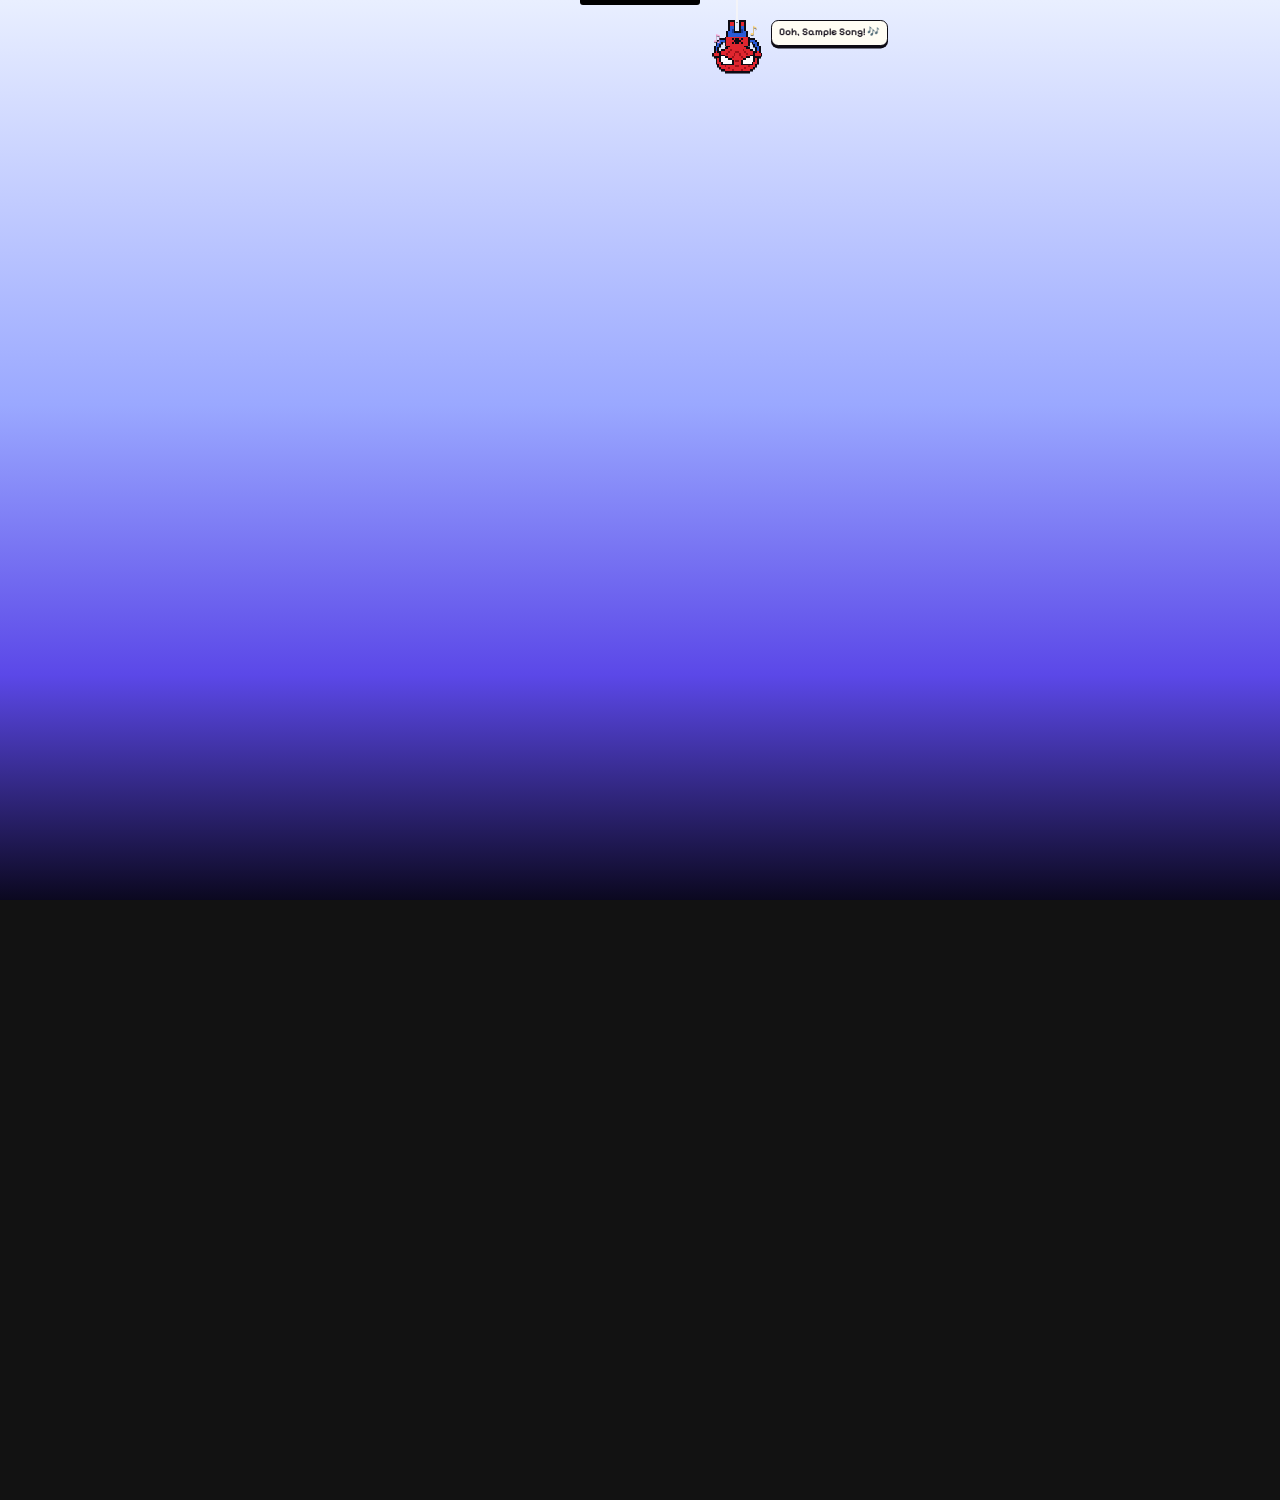
==== commit 25745ce4: "v1.2.2: water settings page, fixed to-do width with scrolling names - Drink Water "Adjust" opens its" ====
--- a/src/index.html
+++ b/src/index.html
@@ -189,7 +189,7 @@
                     <div class="ws-row"><span>Remind every</span>
                       <select id="wEvery"><option value="30">30 min</option><option value="45">45 min</option><option value="60">1 hour</option><option value="90">1.5 hours</option><option value="120">2 hours</option></select>
                     </div>
-                    <div class="ws-row"><span></span><button class="link" id="waterUndo">Undo last drink</button></div>
+                    <div class="ws-head"><button class="pill light" id="waterSetDone">Done</button><button class="link" id="waterUndo">Undo last drink</button></div>
                   </div>
                 </div>
               </div>
--- a/src/style.css
+++ b/src/style.css
@@ -2553,3 +2553,207 @@
   backdrop-filter: none;
   filter: drop-shadow(0 3px 0 rgba(13, 11, 20, 0.55));
 }
+
+/* =====================================================================
+   v1.2.2: ukuran halaman dikunci supaya isi tidak keluar dari notch
+   ===================================================================== */
+
+.page > * {
+  min-width: 0;
+}
+
+/* ---------- To-do: lebar pasti, nama panjang bergulir ---------- */
+.todo {
+  flex: 0 0 548px;
+  width: 548px;
+  max-width: 100%;
+  overflow: hidden;
+  gap: 18px;
+  padding-left: 8px;
+}
+
+.t-left {
+  flex: 0 0 204px;
+  width: 204px;
+}
+
+.t-right {
+  flex: 0 0 300px;
+  width: 300px;
+  overflow: hidden;
+}
+
+.t-list {
+  overflow-x: hidden;
+}
+
+.t-list li[data-id] {
+  width: 100%;
+  min-width: 0;
+  overflow: hidden;
+}
+
+.t-list .tt {
+  position: relative;
+  display: block;
+  overflow: hidden;
+  text-overflow: clip;
+  white-space: nowrap;
+}
+
+.t-list .tt.marquee {
+  -webkit-mask-image: linear-gradient(90deg, transparent, #000 8%, #000 92%, transparent);
+  mask-image: linear-gradient(90deg, transparent, #000 8%, #000 92%, transparent);
+}
+
+.tt-run {
+  display: inline-flex;
+  animation: marquee var(--dur, 8s) linear infinite;
+}
+
+.tt-run > span {
+  padding-right: 40px;
+}
+
+@keyframes marquee {
+  to {
+    transform: translateX(-50%);
+  }
+}
+
+.t-form #todoInput {
+  width: 0;
+}
+
+/* ---------- Drink Water: pengaturan sebagai halaman sendiri ---------- */
+.water {
+  max-width: 548px;
+  overflow: hidden;
+}
+
+.water.adjusting .w-left {
+  display: none;
+}
+
+.water.adjusting .w-right {
+  flex: 1;
+  margin-right: 0;
+  padding-left: 0;
+  border-left: 0;
+}
+
+.water.adjusting {
+  padding-left: 8px;
+}
+
+.w-set:not([hidden]) {
+  display: grid;
+  grid-template-columns: 1fr 1fr;
+  gap: 8px 22px;
+  align-content: center;
+  height: 100%;
+}
+
+.ws-head {
+  grid-column: 1 / -1;
+  display: flex;
+  align-items: center;
+  gap: 10px;
+  font-size: 19px;
+}
+
+.ws-head .pill {
+  height: 32px;
+}
+
+.ws-row {
+  flex-direction: column;
+  align-items: flex-start;
+  gap: 4px;
+  font-size: 15px;
+}
+
+.ws-row .chips {
+  flex-wrap: wrap;
+}
+
+.ws-row .chips button {
+  font-size: 15px;
+  padding: 2px 9px;
+}
+
+.ws-row .hours input {
+  width: 52px;
+  height: 28px;
+  font-size: 15px;
+}
+
+.ws-row select {
+  height: 30px;
+  font-size: 15px;
+}
+
+.ws-row:last-child {
+  grid-column: 1 / -1;
+  flex-direction: row;
+}
+
+/* Pengaturan air: 2 kolom pengaturan + kolom tombol di kanan */
+.w-set:not([hidden]) {
+  grid-template-columns: auto auto auto;
+  gap: 10px 20px;
+}
+
+.ws-row {
+  font-size: 13px;
+}
+
+.ws-row .chips button {
+  font-size: 14px;
+  padding: 2px 8px;
+}
+
+.ws-head {
+  grid-column: 3;
+  grid-row: 1 / span 2;
+  flex-direction: column;
+  align-items: flex-end;
+  justify-content: center;
+  gap: 12px;
+}
+
+.ws-head .link {
+  font-size: 13px;
+  white-space: nowrap;
+}
+
+.w-set:not([hidden]) {
+  grid-template-columns: max-content max-content 1fr;
+}
+
+.ws-row .chips {
+  flex-wrap: nowrap;
+}
+
+.ws-row .hours input {
+  width: 62px;
+}
+
+/* Baris tombol (Undo + Done) di bawah, dua kolom pengaturan di atas */
+.w-set:not([hidden]) {
+  grid-template-columns: max-content max-content;
+  justify-content: space-between;
+  gap: 8px 24px;
+}
+
+.ws-head {
+  grid-column: 1 / -1;
+  grid-row: auto;
+  flex-direction: row-reverse;
+  justify-content: space-between;
+  align-items: center;
+}
+
+.ws-head .pill {
+  height: 30px;
+}
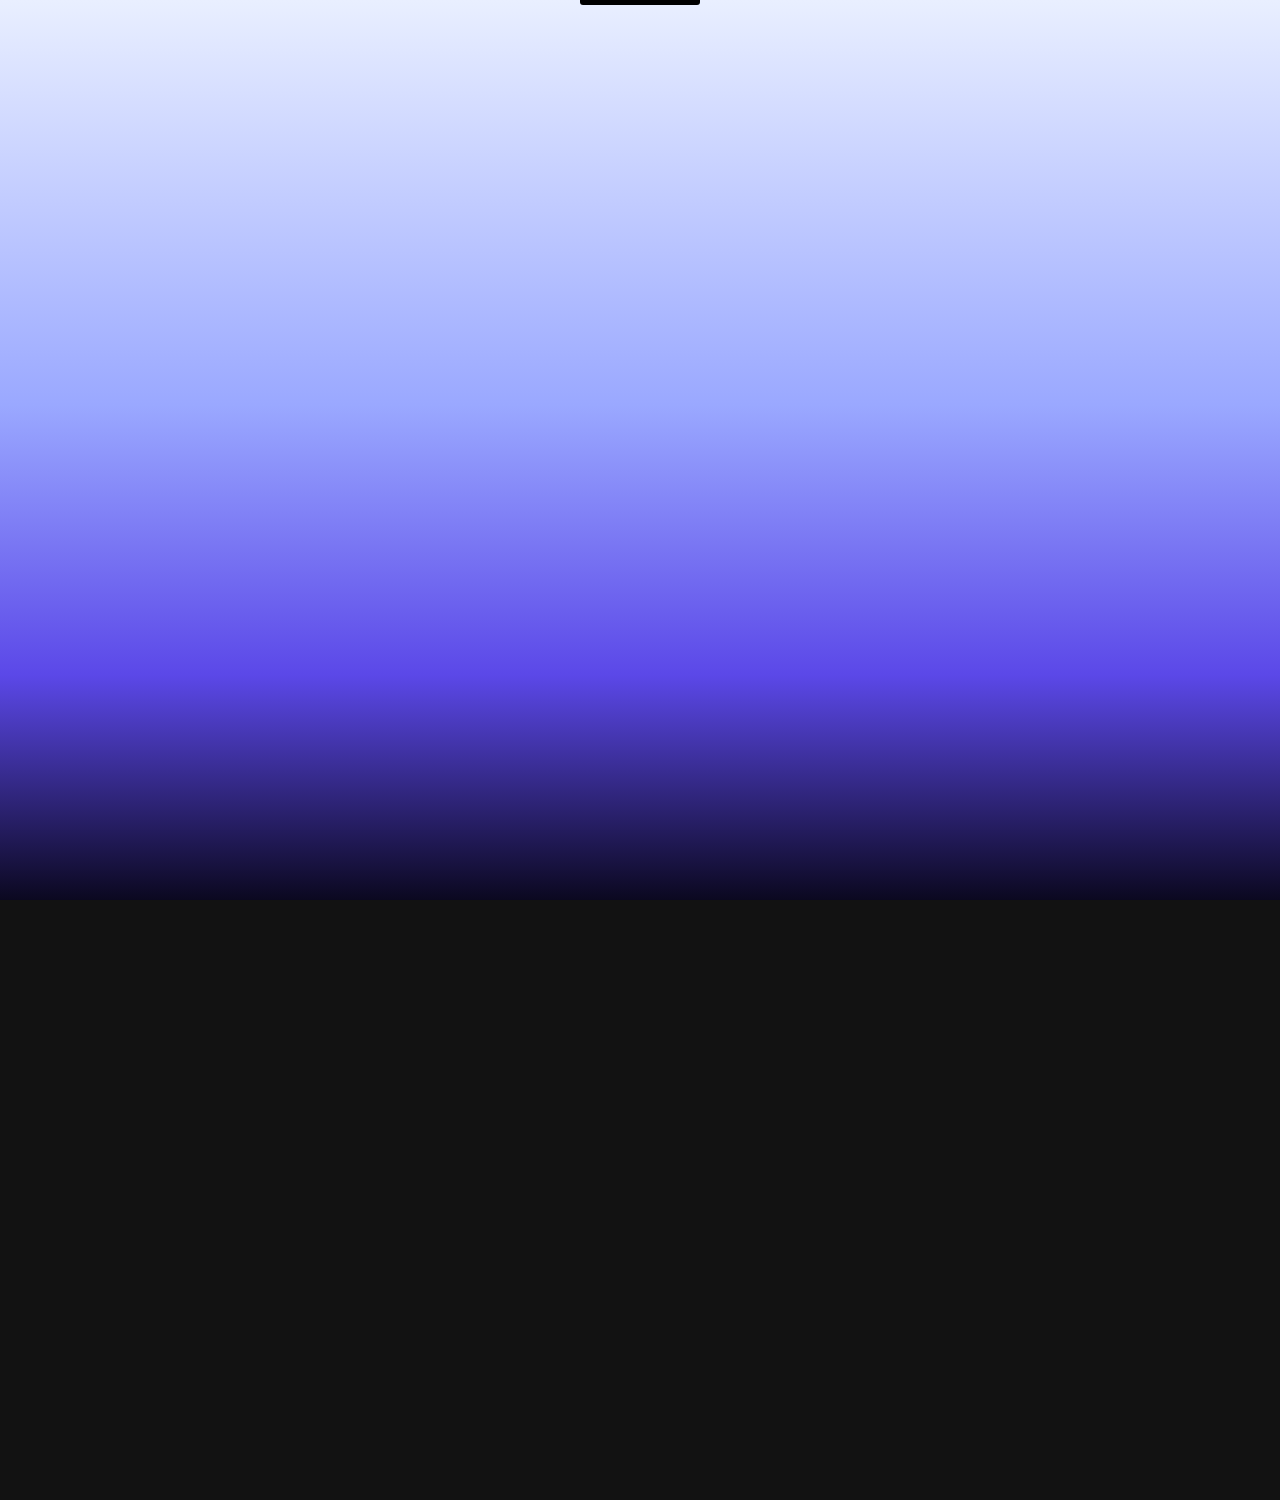
==== commit de429958: "v1.3: real blur behind the notch, smaller prayer name, bigger mini timer Co-Authored-By: Claude Opus" ====
--- a/src/index.html
+++ b/src/index.html
@@ -261,6 +261,7 @@
                 <label class="chk"><input type="checkbox" id="setMinimal" /> Thin line when not in use</label>
                 <label class="chk"><input type="checkbox" id="setPrayerSound" /> Sound at prayer time</label>
                 <label class="chk"><input type="checkbox" id="setEyes" /> Sleepy eyes when PC is idle</label>
+                <label class="chk"><input type="checkbox" id="setRealBlur" /> Blur apps behind the notch</label>
                 <label class="chk"><input type="checkbox" id="setMiniLyrics" /> Lyrics in the closed notch</label>
                 <label class="chk"><input type="checkbox" id="setNotifPeek" /> Show other apps' notifications</label>
                 <label class="chk"><input type="checkbox" id="setOverlays" /> Volume, Caps Lock &amp; language pop-ups</label>
--- a/src/style.css
+++ b/src/style.css
@@ -2757,3 +2757,59 @@
 .ws-head .pill {
   height: 30px;
 }
+
+/* =====================================================================
+   v1.3: nama sholat tidak menabrak kartu, angka timer di notch tertutup
+   lebih besar, dan kaca buram asli (jendela blur di belakang notch).
+   ===================================================================== */
+
+.pr-left {
+  flex-basis: 140px;
+}
+
+.pr-name {
+  font-size: 30px;
+  white-space: nowrap;
+  overflow: hidden;
+}
+
+#notch.timer-text .mini-text {
+  font-size: 27px;
+  font-weight: 700;
+  font-variant-numeric: tabular-nums;
+  letter-spacing: 0.5px;
+}
+
+#notch.timer-text .mini-text .tlabel {
+  font-size: 15px;
+  font-weight: 600;
+}
+
+/* Blur asli aktif: latar notch dibuat tembus pandang supaya aplikasi di
+   belakangnya terlihat buram melalui jendela kaca di bawah notch. */
+html.real-frost {
+  --frost:
+    var(--frost-grain),
+    radial-gradient(90% 130% at 12% 0%, rgba(255, 168, 112, 0.22), transparent 60%),
+    radial-gradient(90% 130% at 90% 100%, rgba(110, 160, 255, 0.2), transparent 60%),
+    linear-gradient(165deg, rgba(255, 255, 255, 0.16) 0%, rgba(255, 255, 255, 0.04) 42%, transparent 100%),
+    rgba(30, 28, 44, 0.5);
+}
+
+html.real-frost #notch.collapsed.minimal:not(.wide) .body {
+  background: #000;
+}
+
+html.real-frost #notch.expanded.lyrics-mode .body {
+  background:
+    var(--frost-grain),
+    radial-gradient(90% 130% at 12% 0%, rgba(140, 170, 255, 0.22), transparent 60%),
+    linear-gradient(165deg, rgba(255, 255, 255, 0.14), transparent 42%),
+    linear-gradient(180deg, rgba(14, 22, 62, 0.62) 0%, rgba(30, 64, 150, 0.62) 100%);
+}
+
+.pcard .pn {
+  font-size: 11px;
+  letter-spacing: -0.2px;
+  white-space: nowrap;
+}
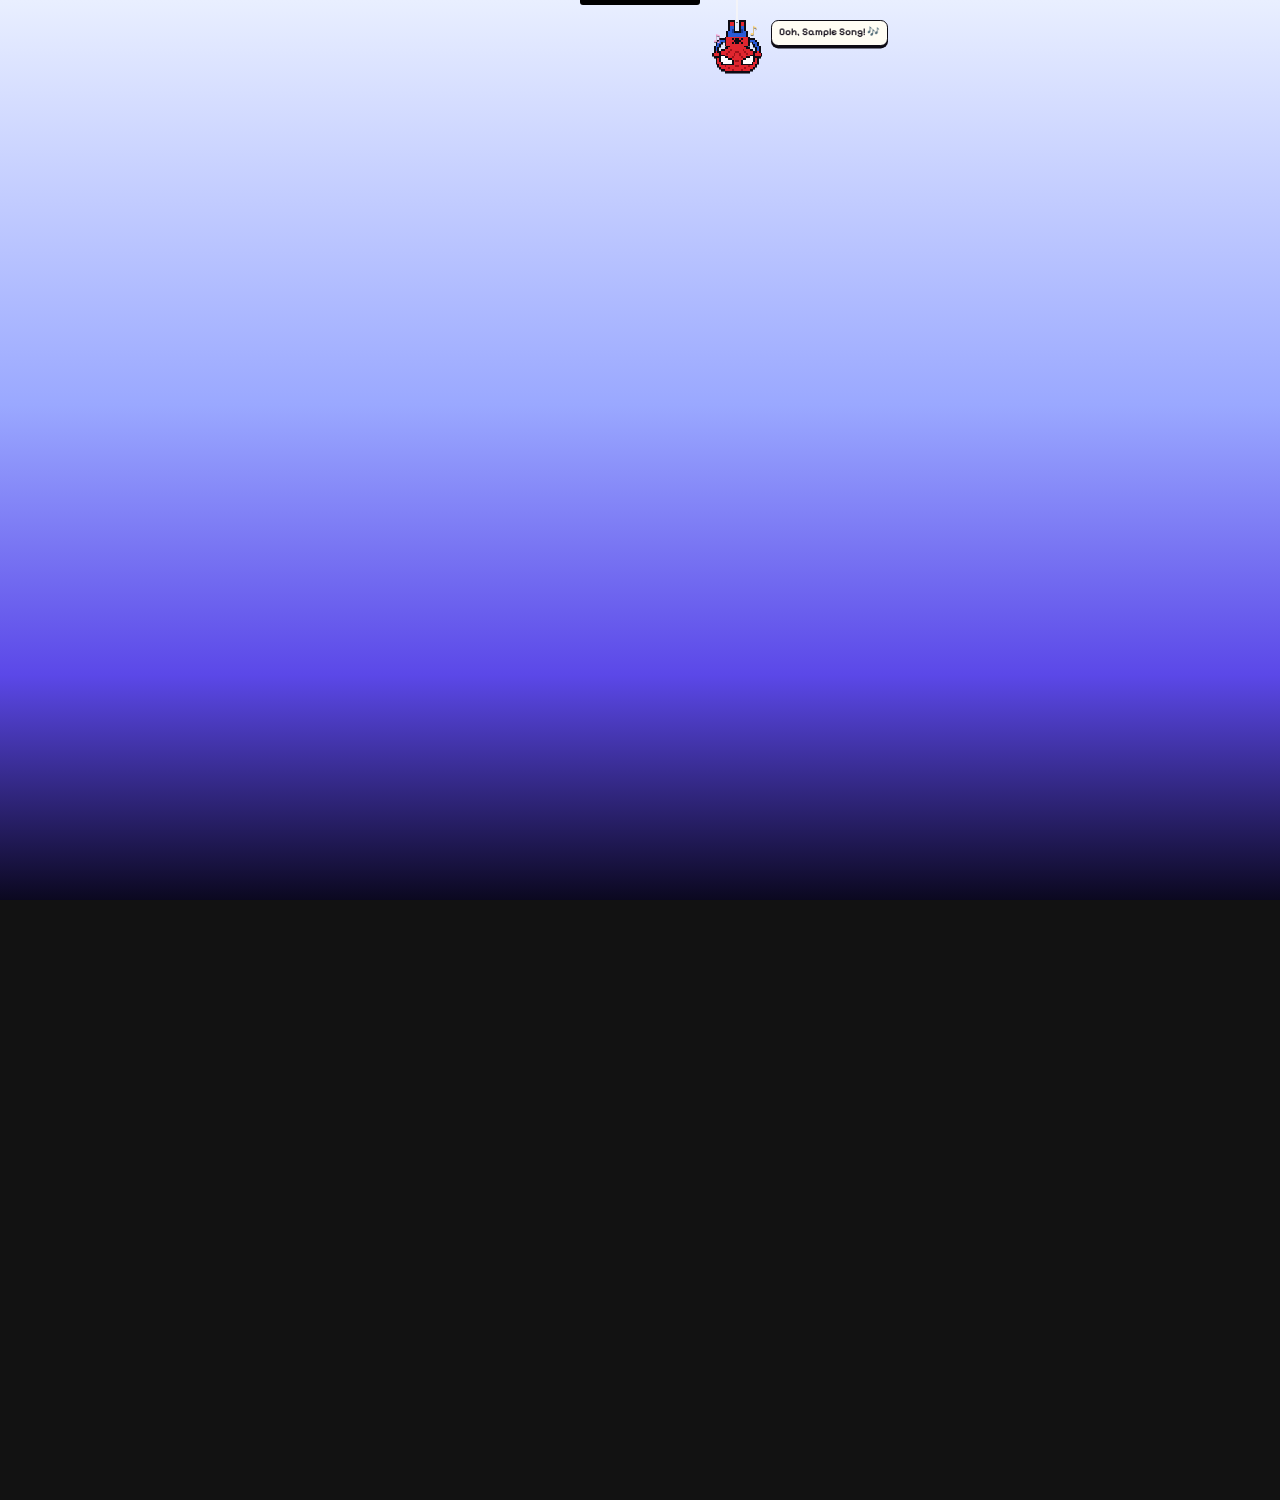
==== commit 1f8959ee: "v1.4: rename app to Spidey with a pixel-art Spidey logo Co-Authored-By: Claude Opus 5.5 (1M context)" ====
--- a/src/index.html
+++ b/src/index.html
@@ -3,7 +3,7 @@
   <head>
     <meta charset="utf-8" />
     <meta name="viewport" content="width=device-width, initial-scale=1" />
-    <title>Lentera</title>
+    <title>Spidey</title>
     <link rel="stylesheet" href="style.css" />
   </head>
   <body>
@@ -261,12 +261,11 @@
                 <label class="chk"><input type="checkbox" id="setMinimal" /> Thin line when not in use</label>
                 <label class="chk"><input type="checkbox" id="setPrayerSound" /> Sound at prayer time</label>
                 <label class="chk"><input type="checkbox" id="setEyes" /> Sleepy eyes when PC is idle</label>
-                <label class="chk"><input type="checkbox" id="setRealBlur" /> Blur apps behind the notch</label>
                 <label class="chk"><input type="checkbox" id="setMiniLyrics" /> Lyrics in the closed notch</label>
                 <label class="chk"><input type="checkbox" id="setNotifPeek" /> Show other apps' notifications</label>
                 <label class="chk"><input type="checkbox" id="setOverlays" /> Volume, Caps Lock &amp; language pop-ups</label>
                 <label class="chk"><input type="checkbox" id="setAutostart" /> Start with Windows</label>
-                <button class="link danger" id="resetAll">Erase all Lentera data</button>
+                <button class="link danger" id="resetAll">Erase all Spidey data</button>
               </div>
             </section>
 
--- a/src/style.css
+++ b/src/style.css
@@ -2760,7 +2760,7 @@
 
 /* =====================================================================
    v1.3: nama sholat tidak menabrak kartu, angka timer di notch tertutup
-   lebih besar, dan kaca buram asli (jendela blur di belakang notch).
+   lebih besar.
    ===================================================================== */
 
 .pr-left {
@@ -2785,31 +2785,24 @@
   font-weight: 600;
 }
 
-/* Blur asli aktif: latar notch dibuat tembus pandang supaya aplikasi di
-   belakangnya terlihat buram melalui jendela kaca di bawah notch. */
-html.real-frost {
-  --frost:
-    var(--frost-grain),
-    radial-gradient(90% 130% at 12% 0%, rgba(255, 168, 112, 0.22), transparent 60%),
-    radial-gradient(90% 130% at 90% 100%, rgba(110, 160, 255, 0.2), transparent 60%),
-    linear-gradient(165deg, rgba(255, 255, 255, 0.16) 0%, rgba(255, 255, 255, 0.04) 42%, transparent 100%),
-    rgba(30, 28, 44, 0.5);
-}
-
-html.real-frost #notch.collapsed.minimal:not(.wide) .body {
-  background: #000;
-}
-
-html.real-frost #notch.expanded.lyrics-mode .body {
-  background:
-    var(--frost-grain),
-    radial-gradient(90% 130% at 12% 0%, rgba(140, 170, 255, 0.22), transparent 60%),
-    linear-gradient(165deg, rgba(255, 255, 255, 0.14), transparent 42%),
-    linear-gradient(180deg, rgba(14, 22, 62, 0.62) 0%, rgba(30, 64, 150, 0.62) 100%);
-}
+
 
 .pcard .pn {
   font-size: 11px;
   letter-spacing: -0.2px;
   white-space: nowrap;
 }
+
+/* Halaman sholat lebih lebar: kartu waktu tidak lagi terpotong */
+#notch.expanded[data-page="prayer"]:not(.lyrics-mode) {
+  --w: 730px;
+}
+
+.pcard {
+  padding: 9px 5px;
+}
+
+.pcard .pt {
+  font-size: 19px;
+  white-space: nowrap;
+}
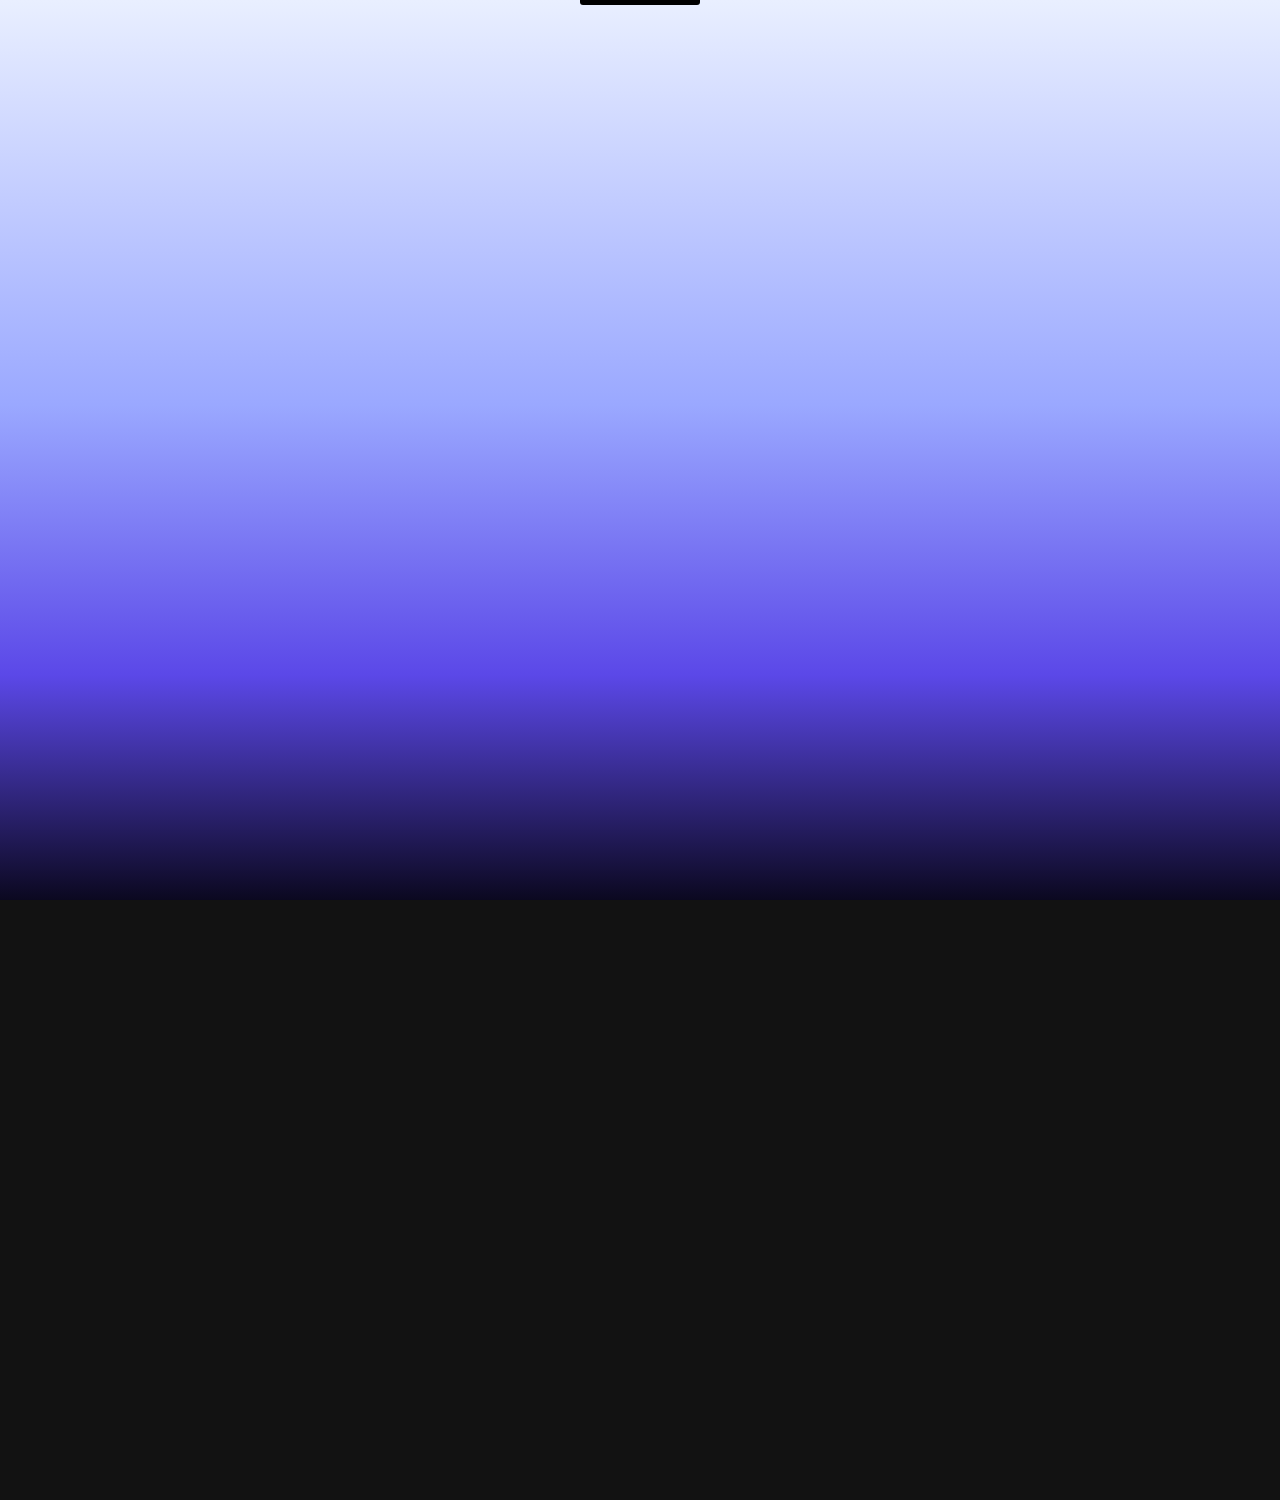
==== commit 893ec291: "v1.5.3: converter Browse and Clear buttons Pick images from any folder with the Windows Open dialog," ====
--- a/src/index.html
+++ b/src/index.html
@@ -48,6 +48,7 @@
         <symbol id="i-mosque" viewBox="0 0 24 24"><path d="M12 3c-.5 1.5-4.5 3.5-4.5 7h9C16.5 6.5 12.5 4.5 12 3zM6 21v-9h12v9h-4v-4a2 2 0 0 0-4 0v4zM3.5 21V9.5M20.5 21V9.5" fill="none" stroke="currentColor" stroke-width="1.7" stroke-linejoin="round" stroke-linecap="round" /></symbol>
         <symbol id="i-note" viewBox="0 0 24 24"><path d="M6 3h9l4 4v14H6zM14.5 3v4.5H19M9 12h7M9 16h5" fill="none" stroke="currentColor" stroke-width="1.8" stroke-linejoin="round" stroke-linecap="round" /></symbol>
         <symbol id="i-music" viewBox="0 0 24 24"><path d="M9 17.5V6l11-2.5v11.5" fill="none" stroke="currentColor" stroke-width="1.8" stroke-linejoin="round" /><circle cx="6.5" cy="17.5" r="2.7" fill="currentColor" /><circle cx="17.5" cy="15" r="2.7" fill="currentColor" /></symbol>
+        <symbol id="i-convert" viewBox="0 0 24 24"><path d="M5 9a7 7 0 0 1 12.5-3.5M19 5v4h-4M19 15a7 7 0 0 1-12.5 3.5M5 19v-4h4" fill="none" stroke="currentColor" stroke-width="2" stroke-linecap="round" stroke-linejoin="round"/></symbol>
         <symbol id="i-folder" viewBox="0 0 24 24"><path d="M3 6.5A1.5 1.5 0 0 1 4.5 5h5l2 2h8A1.5 1.5 0 0 1 21 8.5v9a1.5 1.5 0 0 1-1.5 1.5h-15A1.5 1.5 0 0 1 3 17.5z" fill="currentColor" /></symbol>
         <symbol id="i-battery-low" viewBox="0 0 24 24"><rect x="2.5" y="7" width="17" height="10" rx="2.5" fill="none" stroke="currentColor" stroke-width="1.8" /><rect x="5" y="9.5" width="3.5" height="5" rx="1" fill="currentColor" /><path d="M21.5 10.5v3" stroke="currentColor" stroke-width="2" stroke-linecap="round" /></symbol>
         <symbol id="i-gear" viewBox="0 0 24 24"><circle cx="12" cy="12" r="3" fill="none" stroke="currentColor" stroke-width="1.8" /><path d="M12 2.8v2.4M12 18.8v2.4M2.8 12h2.4M18.8 12h2.4M5.5 5.5l1.7 1.7M16.8 16.8l1.7 1.7M5.5 18.5l1.7-1.7M16.8 7.2l1.7-1.7" stroke="currentColor" stroke-width="1.8" stroke-linecap="round" /></symbol>
@@ -116,6 +117,7 @@
                 </div>
               </div>
               <div class="lyrics" id="lyrics"></div>
+              <button class="lyr-back" id="lyricsBack" title="Back to player"><svg><use href="#i-lyrics-on" /></svg></button>
             </section>
 
             <!-- Fokus: timer bebas + stopwatch -->
@@ -205,6 +207,27 @@
                 </div>
                 <ul class="shelf-items" id="shelfItems"></ul>
                 <button class="shelf-clear" id="shelfClear" title="Clear shelf">Clear</button>
+                <div class="shelf-conv" id="shelfConv"><svg><use href="#i-convert" /></svg><b>Convert</b></div>
+              </div>
+            </section>
+
+            <!-- Pengubah format file -->
+            <section class="page" data-page="convert">
+              <div class="conv" id="conv">
+                <div class="conv-side">
+                  <div class="conv-drop" id="convDrop">
+                    <svg><use href="#i-convert" /></svg>
+                    <b id="convDropText">Drop images here</b>
+                    <span>PNG · JPG · WEBP · PDF · ICO · BMP · TIFF · GIF</span>
+                    <button class="pill conv-browse">Browse files…</button>
+                  </div>
+                  <ul class="conv-list" id="convList"></ul>
+                  <div class="conv-tools" id="convTools" hidden>
+                    <button class="pill conv-browse">Browse…</button>
+                    <button class="pill" id="convClear">Clear</button>
+                  </div>
+                </div>
+                <div class="conv-wheel" id="convWheel"></div>
               </div>
             </section>
 
--- a/src/style.css
+++ b/src/style.css
@@ -742,6 +742,7 @@
 #notch[data-page="prayer"] .page[data-page="prayer"],
 #notch[data-page="water"] .page[data-page="water"],
 #notch[data-page="shelf"] .page[data-page="shelf"],
+#notch[data-page="convert"] .page[data-page="convert"],
 #notch[data-page="todo"] .page[data-page="todo"],
 #notch[data-page="notif"] .page[data-page="notif"],
 #notch[data-page="settings"] .page[data-page="settings"] {
@@ -2806,3 +2807,428 @@
   font-size: 19px;
   white-space: nowrap;
 }
+
+/* =====================================================================
+   v1.4.2: mode lirik = lirik saja, selebar panel, baris tidak terpotong.
+   ===================================================================== */
+
+.lyr-back {
+  display: none;
+}
+
+#notch.lyrics-mode .player {
+  display: none;
+}
+
+#notch.lyrics-mode .panel {
+  padding: 14px 64px 14px 64px;
+}
+
+#notch.lyrics-mode .lyrics {
+  border-left: 0;
+  padding: 0;
+  text-align: center;
+  -webkit-mask-image: linear-gradient(transparent, #000 16%, #000 84%, transparent);
+  mask-image: linear-gradient(transparent, #000 16%, #000 84%, transparent);
+}
+
+#notch.lyrics-mode .lyrics .l {
+  white-space: normal;
+  overflow: visible;
+  text-overflow: clip;
+  overflow-wrap: anywhere;
+  padding: 5px 0;
+  font-size: 24px;
+}
+
+#notch.lyrics-mode .lyrics .l.cur {
+  font-size: 28px;
+}
+
+#notch.lyrics-mode .lyrics .msg {
+  padding-top: 72px;
+}
+
+#notch.lyrics-mode .lyr-back {
+  display: grid;
+  place-items: center;
+  position: absolute;
+  left: 18px;
+  top: 14px;
+  width: 36px;
+  height: 36px;
+  border-radius: 10px;
+  color: #fff;
+  font-size: 20px;
+  background: rgba(255, 255, 255, 0.12);
+  z-index: 2;
+}
+
+#notch.lyrics-mode .lyr-back svg {
+  width: 1em;
+  height: 1em;
+}
+
+/* =====================================================================
+   v1.4.3: hemat CPU. Animasi hanya berjalan saat bagiannya terlihat.
+   ===================================================================== */
+
+/* Mata hanya berkedip saat notch sedang menampilkan mata */
+#notch:not(.idle) .eyes i,
+#notch:not(.idle) .eyes .zz {
+  animation: none;
+}
+
+/* Spidey diam total saat tidak muncul */
+.mascot:not(.show),
+.mascot:not(.show) * {
+  animation: none !important;
+}
+
+/* Gelombang musik: hanya yang sedang terlihat yang bergerak */
+#notch.expanded .mini .wave i,
+#notch.peeking .mini .wave i,
+#notch.idle .mini .wave i,
+#notch.collapsed.minimal:not(.wide) .mini .wave i,
+#notch:not(.expanded) .phead .wave i {
+  animation: none;
+}
+
+/* Garis tinta (filter SVG) di lapisan sendiri supaya tidak digambar ulang
+   setiap kali isi notch bergerak */
+#notch .body::after {
+  will-change: transform;
+}
+
+/* =====================================================================
+   v1.5: File Converter. Seret gambar, pilih format dari roda.
+   ===================================================================== */
+
+#notch.expanded[data-page="convert"]:not(.lyrics-mode) {
+  --h: 300px;
+}
+
+/* Kotak "Convert" di Shelf, hanya muncul saat file sedang diseret */
+.shelf-conv {
+  position: absolute;
+  right: 10px;
+  top: 10px;
+  bottom: 10px;
+  width: 150px;
+  display: none;
+  flex-direction: column;
+  align-items: center;
+  justify-content: center;
+  gap: 6px;
+  border: 2px dashed rgba(255, 255, 255, 0.55);
+  border-radius: 14px;
+  background: rgba(13, 11, 20, 0.55);
+  font-size: 19px;
+  z-index: 3;
+  transition: background 0.15s, border-color 0.15s, transform 0.15s;
+}
+
+.shelf-conv svg {
+  width: 34px;
+  height: 34px;
+}
+
+#notch.dragging .shelf-conv {
+  display: flex;
+}
+
+.shelf-conv.hot {
+  background: #e0262f;
+  border: 2px solid var(--ink);
+  box-shadow: 0 3px 0 var(--ink);
+  transform: scale(1.04);
+}
+
+.conv {
+  flex: 1;
+  min-width: 0;
+  display: flex;
+  align-items: center;
+  gap: 18px;
+  padding: 0 8px 0 12px;
+}
+
+.conv-side {
+  flex: 1;
+  min-width: 0;
+  align-self: stretch;
+  display: flex;
+  flex-direction: column;
+  justify-content: center;
+}
+
+.conv-drop {
+  display: flex;
+  flex-direction: column;
+  align-items: center;
+  justify-content: center;
+  gap: 4px;
+  height: 190px;
+  border: 2px dashed rgba(255, 255, 255, 0.35);
+  border-radius: 16px;
+  text-align: center;
+  transition: border-color 0.2s, background 0.2s;
+}
+
+.conv-drop[hidden] {
+  display: none;
+}
+
+#notch.dragging .conv-drop {
+  border-color: #fff;
+  background: rgba(255, 255, 255, 0.07);
+}
+
+.conv-drop svg {
+  width: 52px;
+  height: 52px;
+  margin-bottom: 4px;
+}
+
+.conv-drop b {
+  font-size: 23px;
+}
+
+.conv-drop span {
+  color: var(--fg-2);
+  font-size: 14px;
+  padding: 0 10px;
+}
+
+.conv-list {
+  list-style: none;
+  margin: 0;
+  padding: 0 4px;
+  display: flex;
+  flex-direction: column;
+  gap: 6px;
+  max-height: 200px;
+  overflow-y: auto;
+}
+
+.conv-list .conv-file {
+  flex: none;
+  flex-direction: row;
+  align-items: center;
+  gap: 10px;
+  padding: 6px 10px;
+  text-align: left;
+  background: rgba(255, 255, 255, 0.1);
+  border: 2px solid var(--ink);
+  box-shadow: 0 3px 0 var(--ink);
+}
+
+.conv-list .ficon {
+  flex: 0 0 auto;
+  width: 40px;
+  height: 46px;
+  font-size: 11px;
+}
+
+.cf-text {
+  min-width: 0;
+}
+
+.conv-list .fname,
+.conv-list .fsize {
+  max-width: 100%;
+  white-space: nowrap;
+  overflow: hidden;
+  text-overflow: ellipsis;
+}
+
+.conv-list .fname {
+  font-size: 17px;
+}
+
+.conv-list .missing .fsize {
+  color: #ff8a8a;
+}
+
+.conv-more {
+  color: var(--fg-2);
+  font-size: 14px;
+  text-align: center;
+  padding-top: 2px;
+}
+
+/* Roda format */
+.conv-wheel {
+  position: relative;
+  flex: 0 0 236px;
+  height: 236px;
+  display: grid;
+  place-items: center;
+}
+
+.conv-wheel > svg {
+  width: 236px;
+  height: 236px;
+  overflow: visible;
+  filter: drop-shadow(0 4px 0 var(--ink));
+}
+
+.conv-wheel .slice path {
+  fill: #f6efe3;
+  stroke: var(--ink);
+  stroke-width: 2.5;
+  stroke-linejoin: round;
+  transition: fill 0.12s;
+}
+
+.conv-wheel .slice text {
+  fill: #1c1a26;
+  font-family: "Pixelify Sans", sans-serif;
+  font-size: 15px;
+  font-weight: 700;
+  text-anchor: middle;
+  dominant-baseline: central;
+  pointer-events: none;
+}
+
+.conv-wheel .slice {
+  cursor: pointer;
+  transform-origin: 0 0;
+  transition: transform 0.12s;
+}
+
+.conv-wheel .slice:hover {
+  transform: scale(1.06);
+}
+
+.conv-wheel .slice:hover path {
+  fill: #e0262f;
+}
+
+.conv-wheel .slice:hover text {
+  fill: #fff;
+}
+
+.conv-wheel .slice.off {
+  opacity: 0.35;
+  cursor: default;
+}
+
+.conv-wheel .slice.off:hover {
+  transform: none;
+}
+
+.conv-wheel .slice.off:hover path {
+  fill: #f6efe3;
+}
+
+.conv-wheel .slice.off:hover text {
+  fill: #1c1a26;
+}
+
+.conv-wheel.busy .slice {
+  pointer-events: none;
+  opacity: 0.5;
+}
+
+.conv-center {
+  position: absolute;
+  left: 50%;
+  top: 50%;
+  width: 84px;
+  height: 84px;
+  margin: -42px 0 0 -42px;
+  border-radius: 50%;
+  border: 2.5px solid var(--ink);
+  background: #fff;
+  color: #1c1a26;
+  display: flex;
+  flex-direction: column;
+  align-items: center;
+  justify-content: center;
+  line-height: 1.1;
+  cursor: pointer;
+}
+
+.conv-center b {
+  font-size: 15px;
+}
+
+.conv-center span {
+  font-size: 10px;
+  color: #6b6878;
+}
+
+.conv-wheel.busy .conv-center b {
+  font-size: 12px;
+}
+
+.conv-hint {
+  width: 200px;
+  height: 200px;
+  border-radius: 50%;
+  border: 2px dashed rgba(255, 255, 255, 0.25);
+  display: flex;
+  flex-direction: column;
+  align-items: center;
+  justify-content: center;
+  gap: 8px;
+  color: var(--fg-2);
+  font-size: 14px;
+  text-align: center;
+  padding: 30px;
+}
+
+.conv-hint svg {
+  width: 40px;
+  height: 40px;
+  opacity: 0.6;
+}
+
+#notch.dragging .shelf-empty {
+  right: 160px;
+}
+
+.conv-list .cf-text {
+  flex: 1;
+  text-align: left;
+}
+
+/* v1.5.2: tanpa bayangan tulisan, supaya huruf lebih jelas */
+*,
+*::before,
+*::after {
+  text-shadow: none !important;
+}
+
+/* v1.5.3: tombol Browse dan Clear di Converter */
+.conv-drop .conv-browse {
+  margin-top: 8px;
+  height: 32px;
+  font-size: 15px;
+}
+
+.conv-tools {
+  display: flex;
+  justify-content: center;
+  gap: 10px;
+  margin-top: 8px;
+}
+
+.conv-tools[hidden] {
+  display: none;
+}
+
+.conv-tools .pill {
+  height: 32px;
+  font-size: 15px;
+}
+
+.conv-list {
+  max-height: 150px;
+}
+
+.conv-list .fname,
+.conv-list .fsize {
+  text-align: left;
+}
